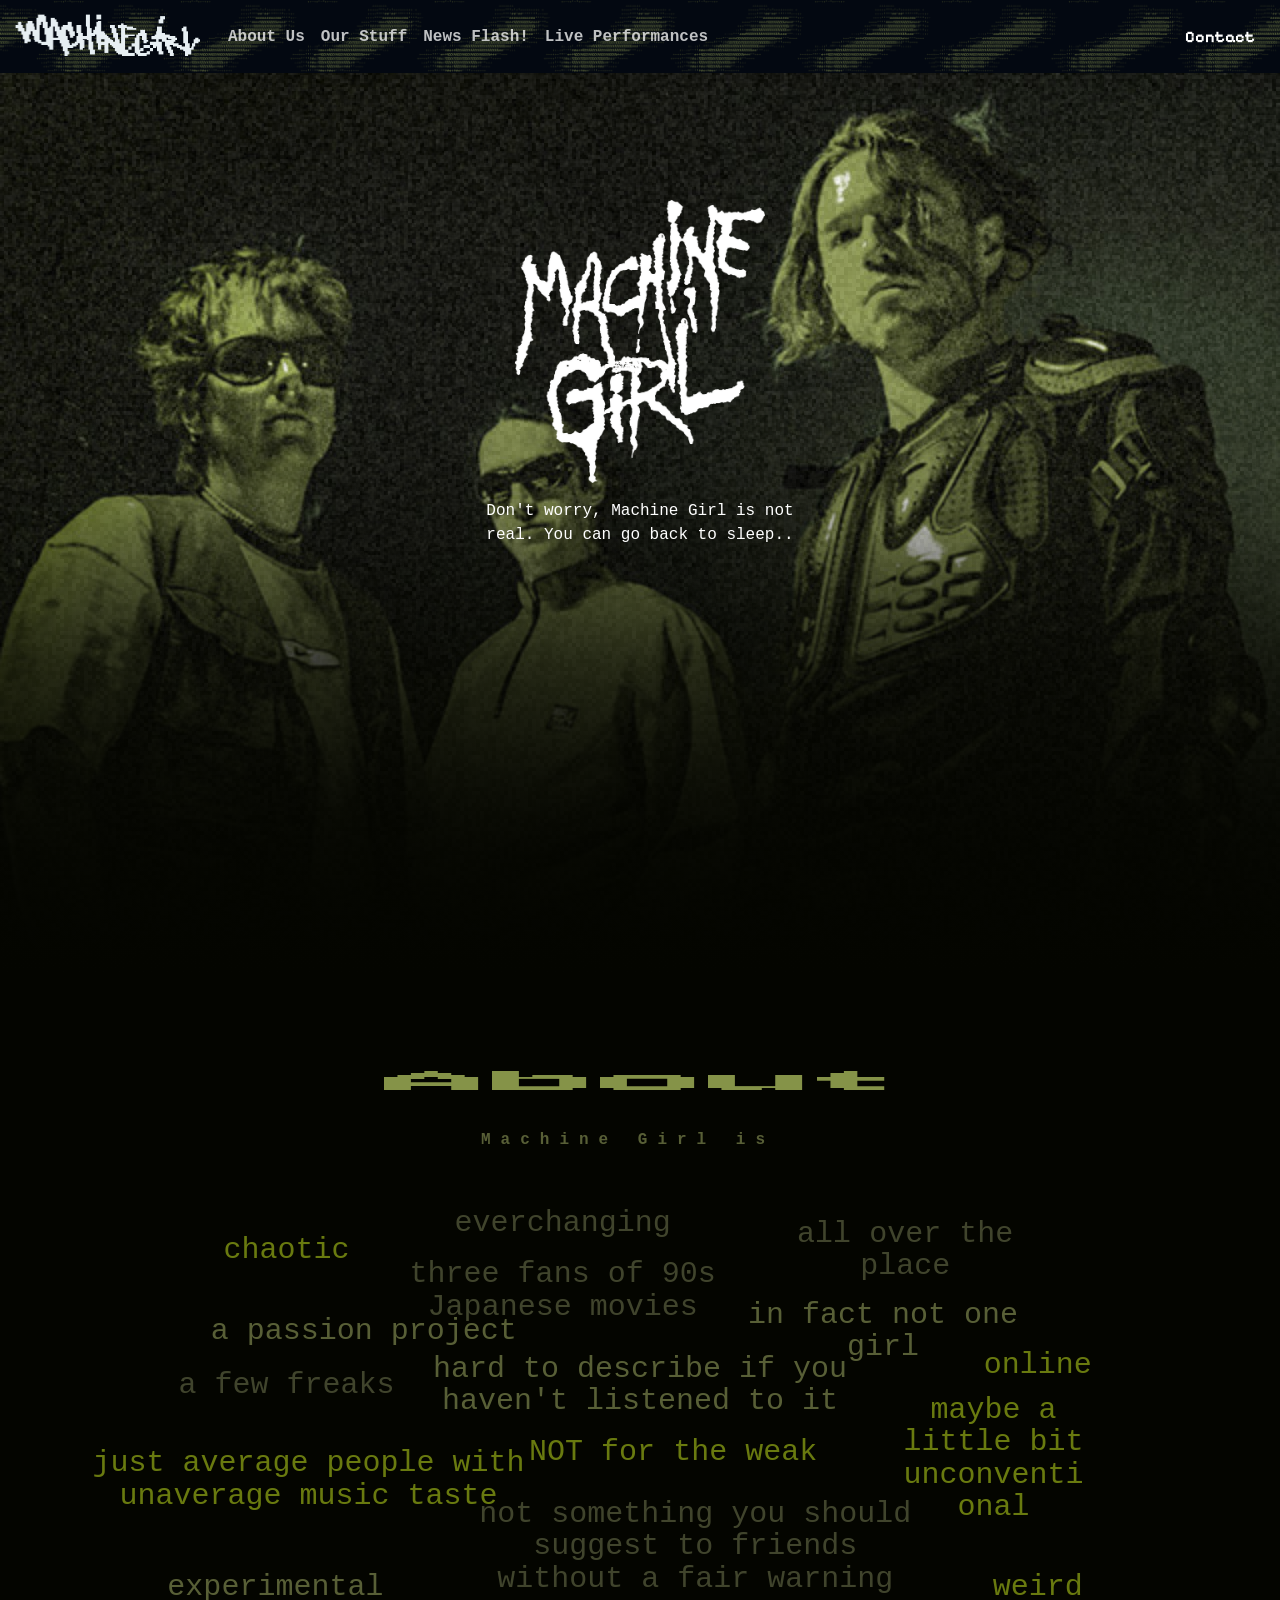
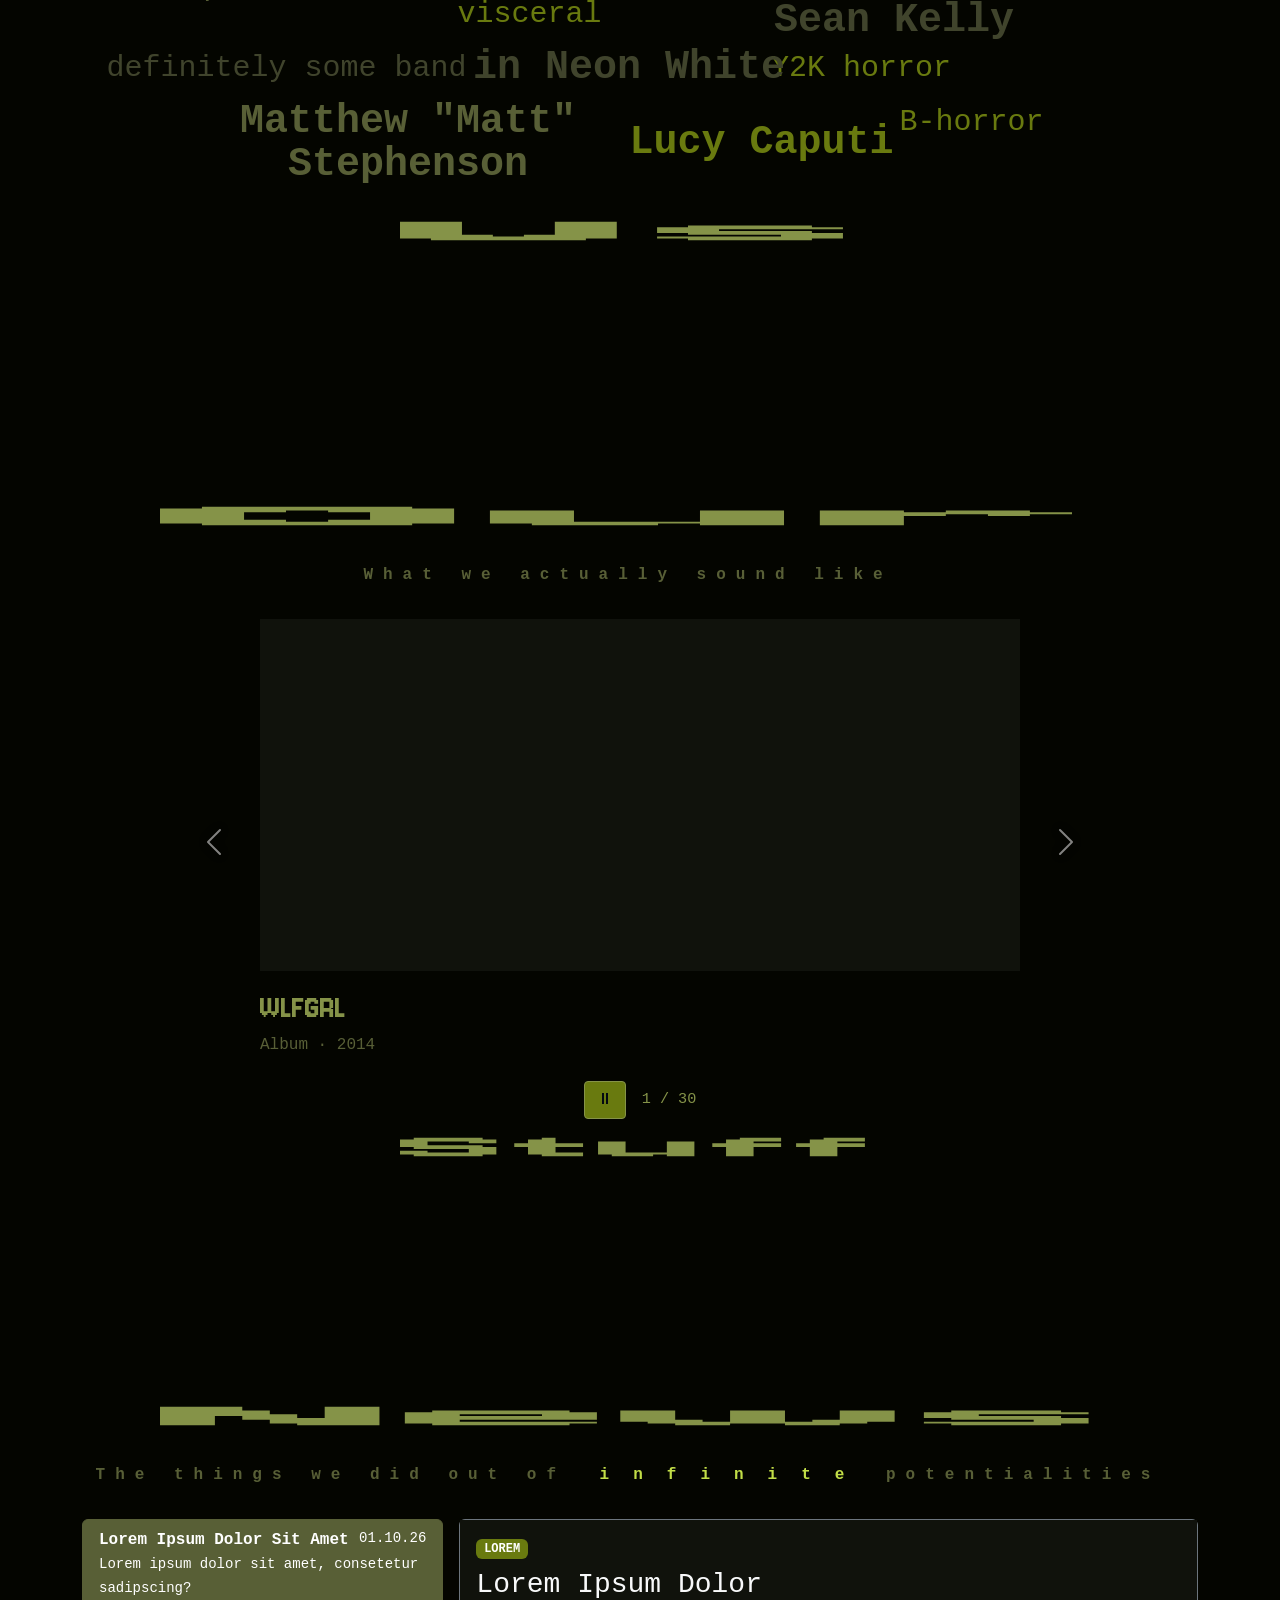
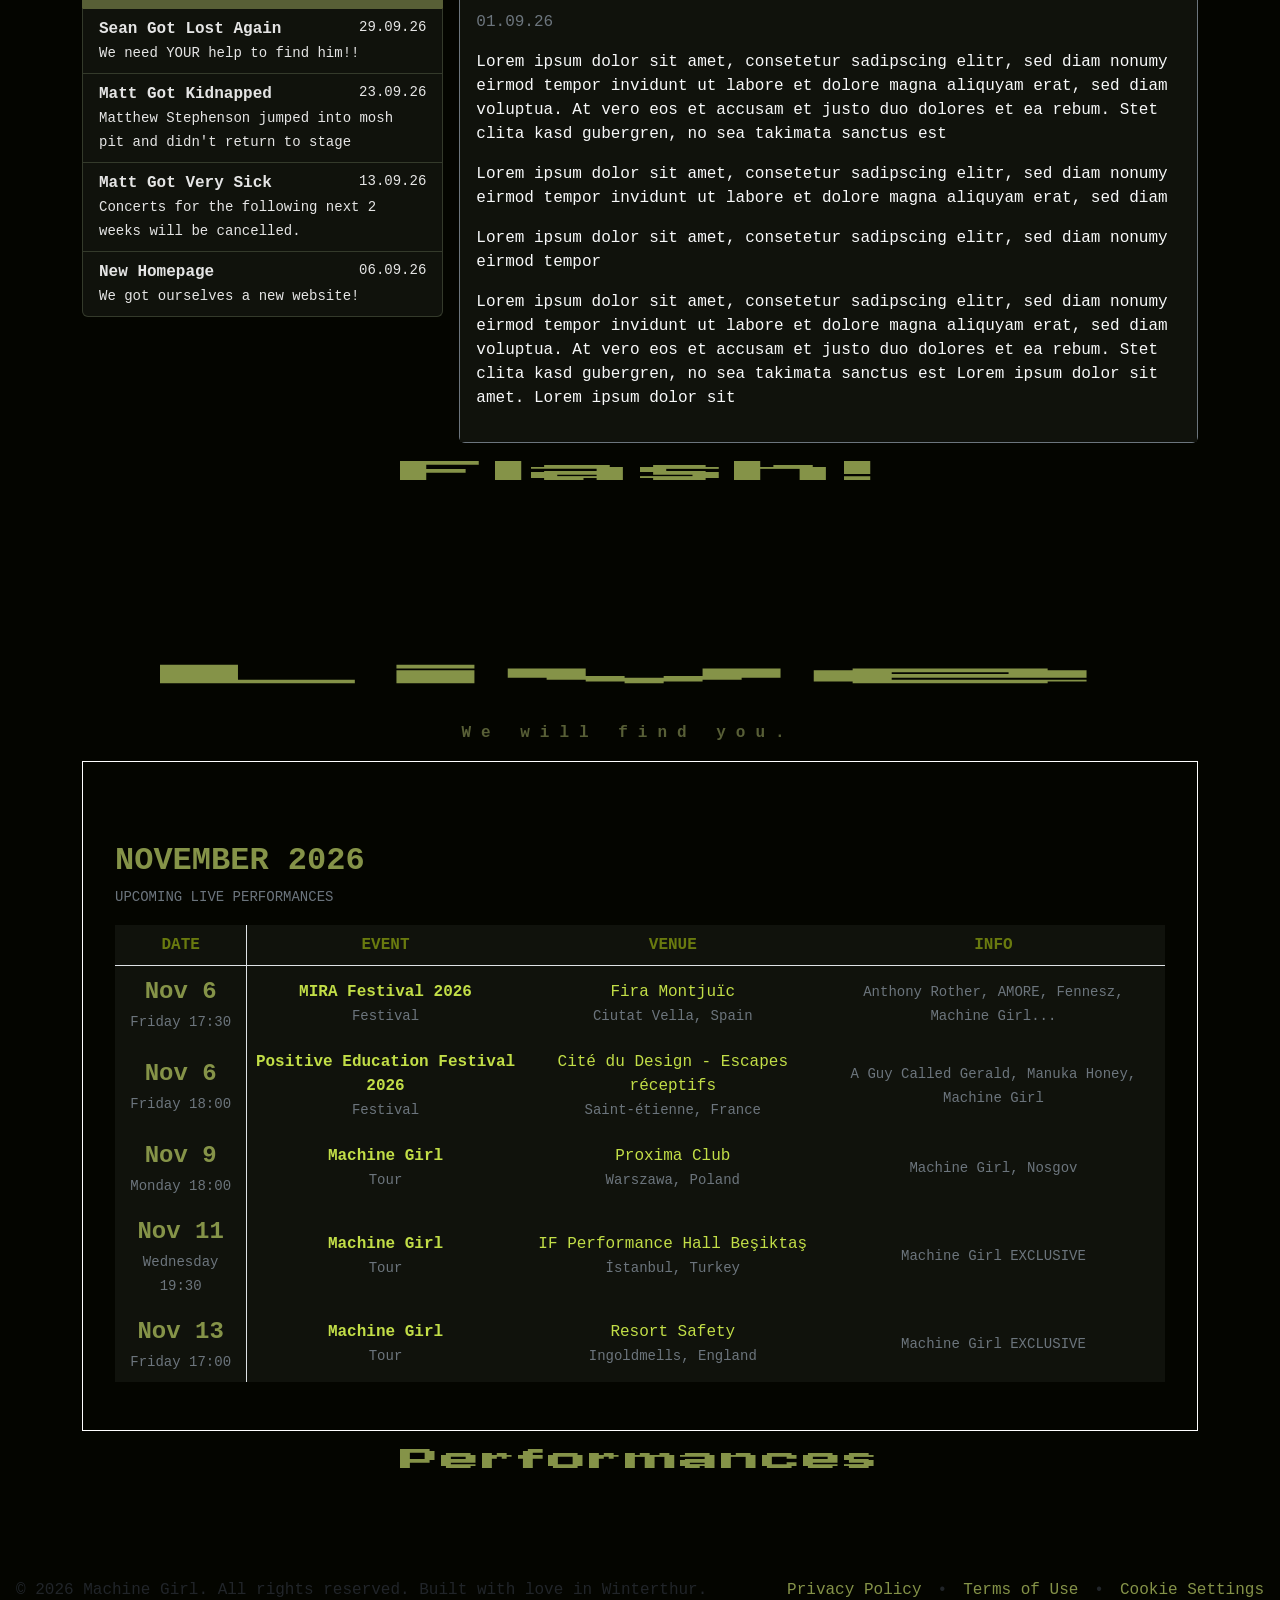
==== index.html @ 8ceb42a0 "initial commit or smth" ====
<!doctype html>
<html lang="en">

<head>
    <meta charset="utf-8">
    <meta name="viewport" content="width=device-width, initial-scale=1">
    <title>Machine Girl Homepage</title>

    <link href="https://cdn.jsdelivr.net/npm/bootstrap@5.3.8/dist/css/bootstrap.min.css" rel="stylesheet"
        integrity="sha384-sRIl4kxILFvY47J16cr9ZwB07vP4J8+LH7qKQnuqkuIAvNWLzeN8tE5YBujZqJLB" crossorigin="anonymous">
    <link rel="preconnect" href="https://fonts.googleapis.com">
    <link rel="preconnect" href="https://fonts.gstatic.com" crossorigin>
    <link href="https://fonts.googleapis.com/css2?family=Jersey+10&family=Pixelify+Sans&display=swap" rel="stylesheet">
    <link rel="stylesheet" href="css/style.css">
    <link rel="icon" href="img/favicon.ico" type="image/x-icon">
    <script src="https://cdn.jsdelivr.net/npm/bootstrap@5.3.8/dist/js/bootstrap.bundle.min.js"
        integrity="sha384-FKyoEForCGlyvwx9Hj09JcYn3nv7wiPVlz7YYwJrWVcXK/BmnVDxM+D2scQbITxI" crossorigin="anonymous"
        defer></script>
    <script src="script.js" defer></script>
</head>

<body class="mono">
    <nav id="mainNavbar" class="navbar sticky-top navbar-expand-lg navbar-bg-home" data-bs-theme="dark">
        <div class="navbar-bg-tiles"></div>
        <video class="navbar-bad-apple" muted playsinline preload="none"></video>

        <div class="container-fluid">
            <a class="navbar-brand logo" href="index.html" title="this took awfully long to animate ;(">
                <img class="logo-normal" src="img/logo.png" alt="Machine Girl logo">
                <img class="logo-hover" src="img/logo.gif" alt="">
            </a>

            <button class="navbar-toggler" type="button" data-bs-toggle="collapse" data-bs-target="#navbarColor01"
                aria-controls="navbarColor01" aria-expanded="false" aria-label="Toggle navigation">
                <span class="navbar-toggler-icon"></span>
            </button>

            <div class="collapse navbar-collapse" id="navbarColor01">
                <ul class="navbar-nav me-auto mono">
                    <li class="nav-item"><a class="nav-link random-text" href="#about"><b><span>About Us</span></b></a>
                    </li>
                    <li class="nav-item"><a class="nav-link random-text" href="#discography"><b><span>Our
                                    Stuff</span></b></a></li>
                    <li class="nav-item"><a class="nav-link random-text" href="#news"><b><span>News
                                    Flash!</span></b></a></li>
                    <li class="nav-item"><a class="nav-link random-text" href="#events"><b><span>Live
                                    Performances</span></b></a></li>
                </ul>
                <a class="btn my-2 my-sm-0 pixlar mg-btn mg-hover" href="contact_sheet.html"><b>Contact</b></a>
            </div>
        </div>
    </nav>

    <div class="anything-that-aint-navbar" data-bs-spy="scroll" data-bs-target="#mainNavbar"
        data-bs-root-margin="0px 0px -25%" tabindex="0">
        <div class="header-logo-wrapper">
            <img src="img/header.png" alt="Machine Girl Header Logo" class="header-logo">
            <div class="header-logo-text">
                <p class="header-text mono unselectable">Don't worry, Machine Girl is not real. You can go back to
                    sleep..</p>
            </div>
        </div>

        <div class="container-fluid p-0">
            <div class="hero-image-wrapper click-through unselectable">
                <img src="img/bg.png" class="user-select-none" draggable="false" alt="Hero Background">
                <div class="noise-overlay"></div>
            </div>
        </div>

        <section class="scroll-test-spacer">
            <div class="container">
                <svg id="about" class="stretch-heading scrollspy-target" viewBox="0 0 1000 100"
                    style="--stretch-width: 86%; --stretch-min-width: 320px">
                    <text class="unselectable" x="0" y="73" textLength="1000"
                        lengthAdjust="spacingAndGlyphs">About</text>
                </svg>

                <!-- description and bio -->
                <div class="about-area mx-auto">
                    <p class="sector-subtitle fw-bold">Machine Girl is</p>
                    <div class="word-cloud" role="group"></div>
                </div>

                <svg class="stretch-heading" viewBox="0 0 1000 100" preserveAspectRatio="none"
                    style="--stretch-width: 43%; --stretch-min-width: 320px">
                    <text class="unselectable" x="0" y="73" textLength="1000" lengthAdjust="spacingAndGlyphs">Us</text>
                </svg>
            </div>
        </section>

        <section class="scroll-test-spacer-mini discography-section">
            <div class="container">
                <svg id="discography" class="stretch-heading scrollspy-target" viewBox="0 0 1000 100"
                    preserveAspectRatio="none" style="--stretch-width: 86%; --stretch-min-width: 320px">
                    <text class="unselectable" x="0" y="73" textLength="1000" lengthAdjust="spacingAndGlyphs">Our</text>
                </svg>
                <p class="sector-subtitle fw-bold">What we actually sound like</p>

                <!-- discography carousel -->
                <div class="discography-wrap">
                    <div id="discographyCarousel" class="carousel slide">
                        <div class="carousel-inner" id="discographySlides"></div>

                        <button class="carousel-control-prev" type="button" data-bs-target="#discographyCarousel"
                            data-bs-slide="prev">
                            <span class="carousel-control-prev-icon"></span>
                        </button>

                        <button class="carousel-control-next" type="button" data-bs-target="#discographyCarousel"
                            data-bs-slide="next">
                            <span class="carousel-control-next-icon"></span>
                        </button>
                    </div>

                    <div class="discography-controls">
                        <button id="discographyToggle" class="btn mg-alt-btn discography-toggle" type="button">
                            toggle carousel
                        </button>
                        <span id="discographyCounter" class="discography-counter"></span>
                    </div>

                    <p id="discographyStatus" class="discography-status" role="status">
                        dont forget to add Spotify embed links to machineGirlReleases in script.js
                    </p>
                </div>
                <svg class="stretch-heading" viewBox="0 0 1000 100" preserveAspectRatio="none"
                    style="--stretch-width: 43%; --stretch-min-width: 320px">
                    <text class="unselectable" x="0" y="73" textLength="1000"
                        lengthAdjust="spacingAndGlyphs">Stuff</text>
                </svg>
            </div>
        </section>

        <section class="scroll-test-spacer-mini news-section mono">
            <div class="container">
                <svg id="news" class="stretch-heading scrollspy-target" viewBox="0 0 1000 100"
                    preserveAspectRatio="none" style="--stretch-width: 86%; --stretch-min-width: 320px">
                    <text class="unselectable" x="0" y="73" textLength="1000"
                        lengthAdjust="spacingAndGlyphs">News</text>
                </svg>

                <p class="sector-subtitle fw-bold no-nl">The things we did out of</p>
                <p class="sector-subtitle-spacing-big fw-bold no-nl">infinite </p>
                <p class="sector-subtitle fw-bold no-nl">potentialities</p>

                <div class="row g-3 text-start mt-3">

                    <!-- headline sidebar -->
                    <div class="col-md-4">
                        <div class="list-group news-list">

                            <a class="list-group-item list-group-item-action active" data-bs-toggle="list"
                                href="#news-entry-1">
                                <div class="d-flex justify-content-between gap-2">
                                    <strong>Lorem Ipsum Dolor Sit Amet</strong>
                                    <small>01.10.26</small>
                                </div>
                                <small>Lorem ipsum dolor sit amet, consetetur sadipscing?</small>
                            </a>

                            <a class="list-group-item list-group-item-action" data-bs-toggle="list"
                                href="#news-entry-2">
                                <div class="d-flex justify-content-between gap-2">
                                    <strong>Sean Got Lost Again</strong>
                                    <small>29.09.26</small>
                                </div>
                                <small>We need YOUR help to find him!!</small>
                            </a>

                            <a class="list-group-item list-group-item-action" data-bs-toggle="list"
                                href="#news-entry-3">
                                <div class="d-flex justify-content-between gap-2">
                                    <strong>Matt Got Kidnapped</strong>
                                    <small>23.09.26</small>
                                </div>
                                <small>Matthew Stephenson jumped into mosh pit and didn't return to stage</small>
                            </a>

                            <a class="list-group-item list-group-item-action" data-bs-toggle="list"
                                href="#news-entry-4">
                                <div class="d-flex justify-content-between gap-2">
                                    <strong>Matt Got Very Sick</strong>
                                    <small>13.09.26</small>
                                </div>
                                <small>Concerts for the following next 2 weeks will be cancelled.</small>
                            </a>

                            <a class="list-group-item list-group-item-action" data-bs-toggle="list"
                                href="#news-entry-5">
                                <div class="d-flex justify-content-between gap-2">
                                    <strong>New Homepage</strong>
                                    <small>06.09.26</small>
                                </div>
                                <small>We got ourselves a new website!</small>
                            </a>

                        </div>
                    </div>

                    <!-- article display -->
                    <div class="col-md-8">
                        <div class="tab-content">

                            <div class="tab-pane fade show active" id="news-entry-1">
                                <div class="card bg-dark text-light border-secondary h-100">
                                    <div class="card-body">
                                        <span class="badge text-bg-mg-secondary">LOREM</span>
                                        <h3 class="card-title mt-2">Lorem Ipsum Dolor</h3>
                                        <p class="text-secondary">01.09.26</p>

                                        <p>
                                            Lorem ipsum dolor sit amet, consetetur sadipscing elitr, sed diam nonumy
                                            eirmod tempor invidunt ut labore et dolore
                                            magna aliquyam erat, sed diam voluptua. At vero eos et accusam et justo duo
                                            dolores et ea rebum. Stet clita kasd
                                            gubergren, no sea takimata sanctus est
                                        </p>
                                        <p>
                                            Lorem ipsum dolor sit amet, consetetur sadipscing elitr, sed diam nonumy
                                            eirmod tempor invidunt ut labore et dolore
                                            magna aliquyam erat, sed diam
                                        </p>
                                        <p>
                                            Lorem ipsum dolor sit amet, consetetur sadipscing elitr, sed diam nonumy
                                            eirmod tempor
                                        </p>
                                        <p>
                                            Lorem ipsum dolor sit amet, consetetur sadipscing elitr, sed diam nonumy
                                            eirmod tempor invidunt ut labore et dolore
                                            magna aliquyam erat, sed diam voluptua. At vero eos et accusam et justo duo
                                            dolores et ea rebum. Stet clita kasd
                                            gubergren, no sea takimata sanctus est Lorem ipsum dolor sit amet. Lorem
                                            ipsum dolor sit
                                        </p>
                                    </div>
                                </div>
                            </div>

                            <div class="tab-pane fade" id="news-entry-2">
                                <div class="card bg-dark text-light border-secondary h-100">
                                    <div class="card-body">
                                        <span class="badge text-bg-mg-secondary">NEWS</span>
                                        <h3 class="card-title mt-2">This is the fourth time btw</h3>
                                        <p class="text-secondary">29.09.26</p>

                                        <p>
                                            Dear fans who live in the neighbourhoods of Barcelona; we need your help
                                            finding our dearest Sean again!!! We don't know how or where he walked off,
                                            out of sight of both us and staff, but we sure do know that he ain't gonna
                                            be calling us, due to his phone recently having been found in a back alley.
                                        </p>
                                        <p>
                                            We would be thankful for all the help you would offer us, so make sure to
                                            inform us if you find out anything on the topic 🙏🙏
                                        </p>
                                        <p>
                                            Contact at machin3.gir1.i5.awesom3@gmail.com
                                        </p>
                                    </div>
                                </div>
                            </div>

                            <div class="tab-pane fade" id="news-entry-3">
                                <div class="card bg-dark text-light border-secondary h-100">
                                    <div class="card-body">
                                        <span class="badge text-bg-mg-secondary">NEWS</span>
                                        <h3 class="card-title mt-2">Give Him Back.</h3>
                                        <p class="text-secondary">23.09.26</p>

                                        <img src="img/news_consumed.jpg" width="300" height="400"
                                            alt="dude wth we still need that guy">
                                    </div>
                                </div>
                            </div>

                            <div class="tab-pane fade" id="news-entry-4">
                                <div class="card bg-dark text-light border-secondary h-100">
                                    <div class="card-body">
                                        <span class="badge text-bg-mg-secondary">NEWS</span>
                                        <h3 class="card-title mt-2">Wish Him Luck Gng 😔✌️</h3>
                                        <p class="text-secondary">13.09.26</p>

                                        <p>
                                            Due to unknown circumstances, the producer and lead vocalist, Matthew "Matt"
                                            Stephenson got very sick, being unable to sing at his peak for approximately
                                            a week or two. He's heavily bedridden, but it won't be fatal!
                                        </p>
                                        <p>
                                            Doctors are still working on the diagnosis, but they're saying it's a likely
                                            case of the very rare and unusual virus 'ligma'.
                                        </p>
                                    </div>
                                </div>
                            </div>

                            <div class="tab-pane fade" id="news-entry-5">
                                <div class="card bg-dark text-light border-secondary h-100">
                                    <div class="card-body">
                                        <span class="badge text-bg-mg-secondary">NEWS</span>
                                        <h3 class="card-title mt-2">A New Beginning</h3>
                                        <p class="text-secondary">06.09.26</p>

                                        <p>
                                            We got ourselves a new website made by some random dude online (he was cheap
                                            and a fan). Welcome back home, we didn't miss you. If you're looking for the
                                            merch, it's still on machin3gir1.com. Go there. Not here.
                                        </p>
                                    </div>
                                </div>
                            </div>

                        </div>
                    </div>

                </div>

                <svg class="stretch-heading" viewBox="0 0 1000 100" preserveAspectRatio="none"
                    style="--stretch-width: 43%; --stretch-min-width: 320px">
                    <text class="unselectable" x="0" y="73" textLength="1000"
                        lengthAdjust="spacingAndGlyphs">Flash!</text>
                </svg>
            </div>
        </section>

        <section class="scroll-test-spacer-mini h-auto min-vh-100 py-5 mono">
            <div class="container">

                <svg id="events" class="stretch-heading scrollspy-target" viewBox="0 0 1000 100"
                    preserveAspectRatio="none" style="--stretch-width: 86%; --stretch-min-width: 320px">
                    <text class="unselectable" x="0" y="73" textLength="1000"
                        lengthAdjust="spacingAndGlyphs">Live</text>
                </svg>

                <p class="sector-subtitle fw-bold">We will find you.</p>

                <div class="events-container">
                    <!-- month heading -->
                    <div class="text-start mt-5 mb-3">
                        <h2 class="mg-primary fw-bold mb-1">NOVEMBER 2026</h2>
                        <small class="text-secondary">UPCOMING LIVE PERFORMANCES</small>
                    </div>

                    <!-- events table -->
                    <div class="table-responsive">

                        <table class="table table-borderless align-middle">

                            <thead>
                                <tr>
                                    <th scope="col" class="border-bottom border-end table-h">
                                        DATE
                                    </th>

                                    <th scope="col" class="border-bottom table-h">
                                        EVENT
                                    </th>

                                    <th scope="col" class="border-bottom table-h">
                                        VENUE
                                    </th>

                                    <th scope="col" class="border-bottom table-h">
                                        INFO
                                    </th>
                                </tr>
                            </thead>

                            <tbody>
                                <tr>
                                    <td class="border-end">
                                        <div class="fs-4 fw-bold mg-primary">Nov 6</div>
                                        <small class="text-secondary">Friday 17:30</small>
                                    </td>

                                    <td>
                                        <div class="fw-semibold mg-text">MIRA Festival 2026</div>
                                        <small class="text-secondary">
                                            Festival
                                        </small>
                                    </td>

                                    <td>
                                        <div class="mg-text">Fira Montjuïc</div>
                                        <small class="text-secondary">
                                            Ciutat Vella, Spain
                                        </small>
                                    </td>

                                    <td>
                                        <span class="text-secondary small"><a target="_blank" class="neutral-link"
                                                href="https://open.spotify.com/concert/5UW9LEbXPzKFj6GMBjQ0sg?si=7736164b66224019">Anthony
                                                Rother, AMORE, Fennesz, Machine
                                                Girl...</a></span>
                                    </td>
                                </tr>
                                <tr>
                                    <td class="border-end">
                                        <div class="fs-4 fw-bold mg-primary">Nov 6</div>
                                        <small class="text-secondary">Friday 18:00</small>
                                    </td>

                                    <td>
                                        <div class="fw-semibold mg-text">Positive Education Festival 2026</div>
                                        <small class="text-secondary">
                                            Festival
                                        </small>
                                    </td>

                                    <td>
                                        <div class="mg-text">Cité du Design - Escapes réceptifs</div>
                                        <small class="text-secondary">
                                            Saint-étienne, France
                                        </small>
                                    </td>

                                    <td>
                                        <span class="text-secondary small"><a target="_blank" class="neutral-link"
                                                href="https://open.spotify.com/concert/0sE1x8AJ5hOFTgI5hQPaFK?si=fbcd77ac6cbe4b72">A
                                                Guy Called Gerald, Manuka Honey, Machine
                                                Girl</a></span>
                                    </td>
                                </tr>
                                <tr>
                                    <td class="border-end">
                                        <div class="fs-4 fw-bold mg-primary">Nov 9</div>
                                        <small class="text-secondary">Monday 18:00</small>
                                    </td>

                                    <td>
                                        <div class="fw-semibold mg-text">Machine Girl</div>
                                        <small class="text-secondary">
                                            Tour
                                        </small>
                                    </td>

                                    <td>
                                        <div class="mg-text">Proxima Club</div>
                                        <small class="text-secondary">
                                            Warszawa, Poland
                                        </small>
                                    </td>

                                    <td>
                                        <span class="text-secondary small"><a target="_blank" class="neutral-link"
                                                href="https://open.spotify.com/concert/1zh8nedROBA5BRL5MXrmxz?si=92bd2d81d8244145">Machine
                                                Girl, Nosgov</a></span>
                                    </td>
                                </tr>
                                <tr>
                                    <td class="border-end">
                                        <div class="fs-4 fw-bold mg-primary">Nov 11</div>
                                        <small class="text-secondary">Wednesday 19:30</small>
                                    </td>

                                    <td>
                                        <div class="fw-semibold mg-text">Machine Girl</div>
                                        <small class="text-secondary">
                                            Tour
                                        </small>
                                    </td>

                                    <td>
                                        <div class="mg-text">IF Performance Hall Beşiktaş</div>
                                        <small class="text-secondary">
                                            İstanbul, Turkey
                                        </small>
                                    </td>

                                    <td>
                                        <span class="text-secondary small"><a target="_blank" class="neutral-link"
                                                href="https://open.spotify.com/concert/6PLgIe9I9R5xJ1ddc3UA71?si=3d09f6e1126e4283">Machine
                                                Girl EXCLUSIVE</a></span>
                                    </td>
                                </tr>
                                <tr>
                                    <td class="border-end">
                                        <div class="fs-4 fw-bold mg-primary">Nov 13</div>
                                        <small class="text-secondary">Friday 17:00</small>
                                    </td>

                                    <td>
                                        <div class="fw-semibold mg-text">Machine Girl</div>
                                        <small class="text-secondary">
                                            Tour
                                        </small>
                                    </td>

                                    <td>
                                        <div class="mg-text">Resort Safety</div>
                                        <small class="text-secondary">
                                            Ingoldmells, England
                                        </small>
                                    </td>

                                    <td>
                                        <span class="text-secondary small"><a target="_blank" class="neutral-link"
                                                href="https://open.spotify.com/concert/13tAl9sMmOkqlqJb0KdsRw?si=3cf4420749854f0a">Machine
                                                Girl EXCLUSIVE</a></span>
                                    </td>
                                </tr>

                            </tbody>
                        </table>

                    </div>
                </div>
                <svg class="stretch-heading" viewBox="0 0 1000 100" preserveAspectRatio="none"
                    style="--stretch-width: 43%; --stretch-min-width: 320px">
                    <text class="unselectable" x="0" y="73" textLength="1000"
                        lengthAdjust="spacingAndGlyphs">Performances</text>
                </svg>
            </div>
        </section>

        <footer
            class="d-flex flex-column flex-md-row text-center text-md-start justify-content-between align-items-center gap-3 py-4 px-3">
            <div class="footer-left unselectable">© 2026 Machine Girl. All rights reserved. Built with love in
                Winterthur.</div>
            <div
                class="footer-right d-flex flex-wrap align-items-center justify-content-center justify-content-md-end gap-3">
                <a class="link" href="dummy.html">Privacy Policy</a>
                <span>•</span>
                <a class="link" href="dummy.html">Terms of Use</a>
                <span>•</span>
                <a class="link" href="dummy.html">Cookie Settings</a>
            </div>
        </footer>
    </div>
</body>

</html>
---- css/style.css ----
:root {
    --primary: #859348;
    --secondary: #585F36;
    --tertiary: #C2DE47;
    --mg-bg: #040500;
    --more-color: #697a0f;
}

html {
    scroll-behavior: smooth;
}

body {
    position: relative;
    display: flex;
    min-height: 100vh;
    flex-direction: column;
    margin: 0;
    overflow-x: hidden;
    background: var(--mg-bg);
}

.mg-primary {
    color: var(--primary);
}

.table-h {
    color: var(--more-color) !important;
}

.anything-that-aint-navbar {
    animation: fadeInPage 1.2s ease-in-out forwards;
}

@keyframes fadeInPage {
    from {
        opacity: 0;
    }

    to {
        opacity: 1;
    }
}

/* nabvar styling */
.navbar {
    z-index: 1030;
}

.navbar-bg-home,
.navbar-bg-contact {
    overflow: hidden;
    background-color: #030811 !important;
    --bs-navbar-color: rgba(255, 255, 255, 0.75);
    --bs-navbar-hover-color: var(--tertiary);
    --bs-navbar-active-color: var(--tertiary);
}

.navbar-bg-tiles {
    position: absolute;
    inset: 0;
    z-index: 0;
    overflow: hidden;
    background-position: left top;
    background-repeat: repeat-x;
    background-size: auto 100%;
    opacity: 0.85;
    pointer-events: none;
}

.navbar-bg-home .navbar-bg-tiles {
    background-image: url("../img/navbar-home.gif");
}

.navbar-bg-contact .navbar-bg-tiles {
    background-image: url("../img/navbar-contact.gif");
}

.navbar-bad-apple {
    position: absolute;
    top: 0;
    left: 250px;
    z-index: 1;
    display: none;
    height: 100%;
    object-fit: fill;
    pointer-events: none;
}

.navbar .container-fluid,
.navbar-collapse {
    position: relative;
    z-index: 2;
}

.navbar-bg-home .navbar-nav .nav-link,
.navbar-bg-contact .navbar-nav .nav-link {
    color: rgba(255, 255, 255, 0.75);
}

.navbar-bg-home .navbar-nav .nav-link:hover,
.navbar-bg-home .navbar-nav .nav-link:focus,
.navbar-bg-contact .navbar-nav .nav-link:hover,
.navbar-bg-contact .navbar-nav .nav-link:focus,
.navbar-bg-home .navbar-nav .nav-link.active {
    color: var(--tertiary);
    text-shadow: 0 0 8px rgba(194, 222, 71, 0.45);
}

.navbar-toggler,
.navbar-toggler-contact {
    color: var(--tertiary);
    border-color: var(--bs-navbar-toggler-border-color);
}

.navbar-toggler:focus,
.navbar-toggler-contact:focus {
    box-shadow: 0 0 0 var(--bs-navbar-toggler-focus-width) #ffffff80;
}

.mg-btn {
    border: 1px solid transparent !important;
    border-radius: 4px !important;
    background: transparent !important;
    color: #ffffff !important;
}

.mg-btn:hover {
    background: #ffffff !important;
    color: #030811 !important;
}

.mg-alt-btn {
    border: 1px solid transparent !important;
    border-radius: 4px !important;
    background: var(--more-color) !important;
    color: #030811 !important;
}

.mg-alt-btn:hover {
    border: 1px solid var(--more-color) !important;
    border-radius: 4px !important;
    background: transparent !important;
    color: var(--more-color) !important;
}

.mg-hover:hover {
    background: var(--primary) !important;
    color: #030811 !important;
}

.mono {
    font-family: monospace !important;
}

.pixlar {
    font-family: "Pixelify Sans", sans-serif !important;
}

.unselectable {
    -webkit-user-select: none;
    user-select: none;
}

.logo {
    position: relative;
    display: block;
    width: 12rem;
    height: auto;
    flex-shrink: 0;
}

.logo img {
    display: block;
    width: 100%;
    height: auto;
    transition: opacity 0.15s ease;
}

.logo-hover {
    position: absolute;
    inset: 0;
    opacity: 0;
}

.logo:hover .logo-normal {
    opacity: 0;
}

.logo:hover .logo-hover {
    opacity: 1;
}

.random-text {
    display: inline-block;
    cursor: pointer;
}

.random-text span {
    display: inline-block;
    transform-origin: center;
    transition: transform 0.2s ease-out;
}

.random-text:hover span {
    transform: scaleY(2);
}

.hero-image-wrapper {
    position: relative;
    width: 100%;
    height: 100vh;
}

.hero-image-wrapper img {
    display: block;
    width: 100%;
    height: 100%;
    object-fit: cover;
    object-position: top;
}

.hero-image-wrapper::before,
.hero-image-wrapper::after {
    position: absolute;
    bottom: 0;
    left: 0;
    width: 100%;
    height: 50%;
    pointer-events: none;
    animation: growHeroOverlay linear forwards;
    animation-timeline: scroll();
    animation-range: 0px 400px;
}

.hero-image-wrapper::before {
    z-index: 1;
    content: "";
    background: linear-gradient(to top, var(--mg-bg), rgba(4, 5, 0, 0.7) 40%, transparent);
}

.hero-image-wrapper::after {
    z-index: 22;
    content: "";
    background: var(--mg-bg);
    opacity: 0;
    --overlay-start-opacity: 0;
    --overlay-mid-opacity: 0;
    --overlay-end-opacity: 1;
}

@keyframes growHeroOverlay {
    0% {
        height: 50%;
        opacity: var(--overlay-start-opacity, 1);
    }

    50% {
        height: 100%;
        opacity: var(--overlay-mid-opacity, 1);
    }

    100% {
        height: 150%;
        opacity: var(--overlay-end-opacity, 1);
    }
}

.header-logo-wrapper {
    position: fixed;
    top: 200px;
    left: 50%;
    z-index: 1020;
    display: flex;
    flex-direction: column;
    align-items: center;
    transform: translateX(-50%);
    pointer-events: none;
    animation: dropWrapperLayer linear forwards;
    animation-timeline: scroll();
    animation-range: 0px 800px;
}

@keyframes dropWrapperLayer {

    0%,
    90.5% {
        z-index: 1020;
    }

    90.6%,
    100% {
        z-index: 5;
    }
}

.header-logo {
    width: 250px;
    height: auto;
    animation: fadeOnScroll linear forwards;
    animation-timeline: scroll();
    animation-range: 0px 300px;
}

@keyframes fadeOnScroll {
    0% {
        opacity: 1;
        transform: translateY(0);
    }

    50% {
        opacity: 0.25;
        transform: translateY(-100px);
    }

    100% {
        opacity: 0;
        transform: translateY(-200px);
        visibility: hidden;
    }
}

.header-logo-text {
    width: min(350px, 99%);
    min-height: 0;
    margin: 1rem auto 0;
    text-align: center;
}

.header-text {
    position: relative;
    margin: 0;
    overflow-wrap: break-word;
    color: #ffffff;
    text-align: center;
    animation: textScroll linear forwards;
    animation-timeline: scroll();
    animation-range: 0px 800px;
}

@keyframes textScroll {
    0% {
        opacity: 1;
        transform: translateY(0);
    }

    40% {
        opacity: 1;
        transform: translateY(-200px);
    }

    50% {
        opacity: 1;
        transform: translateY(-300px);
    }

    70% {
        opacity: 0;
    }

    87.5% {
        opacity: 0;
        transform: translateY(-500px);
        visibility: visible;
    }

    100% {
        opacity: 0;
        transform: translateY(-600px);
        visibility: hidden;
    }
}

.click-through {
    pointer-events: none;
}

.noise-overlay {
    position: absolute;
    inset: 0;
    z-index: 10;
    background: url("../img/noise.gif") center / cover;
    opacity: 0.07;
    image-rendering: pixelated;
    pointer-events: none;
}

.scroll-test-spacer {
    position: relative;
    height: 115vh;
    padding-top: 5rem;
    background: var(--mg-bg);
    text-align: center;
}

.scroll-test-spacer::before {
    position: absolute;
    bottom: 100%;
    left: 0;
    z-index: 1001;
    width: 100%;
    height: 70vh;
    content: "";
    background: linear-gradient(to top, var(--mg-bg), rgba(4, 5, 0, 0.9) 20%, rgba(4, 5, 0, 0.6) 50%, rgba(4, 5, 0, 0.15) 80%, transparent);
    pointer-events: none;
}

.scroll-test-spacer-mini {
    position: relative;
    height: 50vh;
    padding-top: 5rem;
    background: var(--mg-bg);
    text-align: center;
}

.scrollspy-target {
    scroll-margin-top: 5rem;
}

.about-area {
    position: relative;
    z-index: 0;
    width: min(99%, 1200px);
    height: min(75vh, 2500px);
    overflow: hidden;
    background: transparent;
}

.word-cloud {
    position: absolute;
    inset: 0;
}

.cloud-word {
    position: absolute;
    z-index: 1;
    display: block;
    max-width: 40%;
    padding: 2px 3px;
    line-height: 1.08;
    text-align: center;
    white-space: pre-wrap;
    overflow-wrap: anywhere;
    transform: translate(-50%, -50%) scale(0.92);
    opacity: 0;
    transition: opacity 0.5s ease, transform 0.5s ease, filter 0.18s ease, color 0.18s ease;
    transition-delay: var(--delay, 0ms);
}

.cloud-word:not(.keyword) {
    font-size: clamp(11px, 2.4vw, 30px);
    pointer-events: none;
}

.cloud-word.keyword {
    max-width: 40%;
    padding: 2px 3px;
    border: 0;
    background: transparent;
    font-family: inherit;
    font-size: clamp(14px, 3.2vw, 40px);
    font-weight: bold;
    cursor: pointer;
}

.word-cloud.visible .cloud-word {
    transform: translate(-50%, -50%) scale(1);
    opacity: 1;
}

.word-cloud.has-info .cloud-word {
    opacity: 0.06;
    filter: blur(3px);
    transition-delay: 0ms;
}

.word-cloud.has-info .keyword.active {
    z-index: 12;
    color: #dfff52 !important;
    filter: none;
    opacity: 1;
    animation: neonFlicker 2.5s infinite;
}

.keyword-glow:hover,
.keyword-glow:focus-visible {
    color: #dfff52 !important;
    text-shadow: 0 0 6px #dfff52, 0 0 14px rgba(149, 170, 53, 0.8), 0 0 26px rgba(149, 170, 53, 0.45);
}

.keyword-glow:focus-visible {
    outline: 1px solid var(--tertiary);
    outline-offset: 3px;
}

@keyframes neonFlicker {

    0%,
    19%,
    21%,
    23%,
    25%,
    54%,
    56%,
    100% {
        opacity: 1;
        text-shadow: 0 0 6px #dfff52, 0 0 14px rgba(149, 170, 53, 0.8), 0 0 26px rgba(149, 170, 53, 0.45);
    }

    20%,
    24%,
    55% {
        opacity: 0.35;
        text-shadow: 0 0 2px #dfff52;
    }
}

.word-info {
    position: absolute;
    inset: 75px 16px 12px;
    z-index: 10;
    overflow: auto;
    color: #95aa35;
    font-size: clamp(16px, 2.2vw, 28px);
    line-height: 1.25;
    text-align: left;
    white-space: pre-wrap;
    opacity: 0;
    visibility: hidden;
    pointer-events: none;
}

.word-cloud.has-info .word-info {
    opacity: 1;
    visibility: visible;
}

.word-info p {
    margin: 0 0 32px;
    overflow-wrap: anywhere;
}

.stretch-heading {
    display: block;
    width: min(100%, max(var(--stretch-width, 86%), var(--stretch-min-width, 320px)));
    max-width: 100%;
    height: clamp(40px, 4vw, 52px);
    margin: 0 auto 1.5rem;
    overflow: hidden;
}

.stretch-heading text {
    fill: var(--primary);
    font-family: "Jersey 10", sans-serif;
    font-size: 68px;
}

.sector-subtitle {
    color: var(--secondary);
    letter-spacing: 10px;
    margin-right: 1.5em;
}

.sector-subtitle-spacing-big {
    color: var(--tertiary);
    letter-spacing: 1.5em;
    margin-right: -1.0em;
}

.no-nl {
    display: inline;
}

.easter {
    position: sticky;
    top: 200px;
    left: 50%;
    z-index: 1000;
    transform: translateX(-50%);
    pointer-events: none;
}

.lil-more {
    position: relative;
    height: 25vh;
    background: var(--mg-bg);
    text-align: center;
}

footer {
    min-height: 70px;
    box-sizing: border-box;
    background: var(--mg-bg);
}

.link:link {
    color: var(--primary);
    text-decoration: none;
}

.link:visited {
    color: var(--secondary);
}

.link:active {
    color: var(--tertiary);
}

.link:hover {
    color: #97ad37;
    text-decoration: underline;
}

.link-contact:link {
    color: #cecdcd;
    text-decoration: none;
}

.link-contact:visited {
    color: #6b6b6b;
}

.link-contact:active,
.link-contact:hover {
    color: #ffffff;
}

.link-contact:hover {
    text-decoration: underline;
}

.contact-page {
    display: flex;
    height: 100vh;
    height: 100dvh;
    flex-direction: column;
    overflow: hidden;
}

.contact-page .navbar {
    flex: 0 0 auto;
}

.contact-page .anything-that-aint-navbar {
    display: flex;
    min-height: 0;
    flex: 1 1 auto;
    flex-direction: column;
    overflow: hidden;
}

.contact-page .anything-that-aint-navbar>.container-fluid {
    min-height: 0;
    height: auto;
    flex: 1 1 0;
}

.contact-page .hero-image-wrapper {
    height: 100%;
}

.fillout {
    position: absolute;
    top: 50%;
    left: 50%;
    z-index: 20;
    display: flex;
    width: min(1650px, calc(100% - clamp(1rem, 4vw, 4rem)));
    height: min(900px, calc(100% - clamp(2rem, 8vh, 6rem)));
    min-height: 0;
    flex-direction: column;
    overflow: hidden;
    box-sizing: border-box;
    padding: 0;
    margin: 0;
    transform: translate(-50%, -50%);
    border: 1px solid #ffffff;
    border-radius: 6px;
    background: #0e100db0;
    color: #ffffff;
    pointer-events: auto;
}

.taskbar {
    position: relative;
    display: flex;
    height: 35px;
    flex: 0 0 35px;
    align-items: center;
    gap: 0;
    box-sizing: border-box;
    padding-inline: clamp(8px, 1vw, 16px);
    background: #0e100db0;
}

.to-the-shadow-realm-btn,
.square-look-funny-btn,
.x-btn {
    z-index: 99999;
    width: 45px;
    height: 100%;
    border-radius: 0 !important;
    background: transparent !important;
    color: #ffffff !important;
    cursor: pointer;
}

.to-the-shadow-realm-btn:hover,
.square-look-funny-btn:hover {
    color: #95a3bc !important;
}

.to-the-shadow-realm-btn {
    margin-left: auto;
}

.x-btn:hover {
    border-radius: 4px !important;
    background: #ff0000 !important;
    color: #030811 !important;
}

.win-icon {
    display: block;
    width: 35px;
    height: 35px;
    flex: 0 0 35px;
    box-sizing: border-box;
    padding: 8px;
    object-fit: contain;
}

.win-title {
    min-width: 0;
    flex: 1 1 auto;
    margin: 0 0 0 8px;
    overflow: hidden;
    font-size: 14px;
    line-height: 1;
    text-overflow: ellipsis;
    white-space: nowrap;
}

.form-area {
    min-width: 0;
    min-height: 0;
    flex: 1 1 auto;
    overflow: auto;
    box-sizing: border-box;
    padding: clamp(1rem, 3vw, 2.5rem);
}

.mg-fill {
    border: 1px solid #ffffff !important;
    border-radius: 4px !important;
    background: transparent !important;
    color: #ffffff !important;
}

.mg-fill::placeholder {
    color: #d6d4d8 !important;
}

.form-text,
.form-label,
.form-check-label {
    color: #ffffff !important;
}

.mg-fill:focus {
    border-color: #ffffff !important;
    background: transparent !important;
    color: #ffffff !important;
    box-shadow: 0 0 0 0.25rem rgba(255, 255, 255, 0.25) !important;
}

.form-check-input {
    border: 1px solid #d6d4d8 !important;
    background-color: #d6d4d8 !important;
}

.form-check-input:checked {
    border-color: #000000 !important;
    background-color: #000000 !important;
}

.form-check-input:focus {
    border-color: #d6d4d8 !important;
    outline: 0;
    box-shadow: 0 0 0 0.25rem #ffffff40;
}

.image-upload-field {
    min-width: 0;
}

.image-upload-input {
    width: 100%;
    padding: 0.5rem;
    border: 1px solid rgba(255, 255, 255, 0.75) !important;
    border-radius: 4px !important;
    background: rgba(14, 16, 13, 0.55) !important;
    color: #ffffff !important;
}

.image-upload-input::file-selector-button {
    margin: -0.1rem 0.65rem -0.1rem -0.1rem;
    padding: 0.4rem 0.7rem;
    border: 1px solid rgba(255, 255, 255, 0.65);
    border-radius: 3px;
    background: transparent;
    color: #ffffff;
    cursor: pointer;
}

.image-upload-input:hover::file-selector-button {
    background: #ffffff !important;
    color: #0e100d !important;
}

.post-btn {
    border: 1px solid #030811 !important;
    border-radius: 4px !important;
    background: #ffffff !important;
    color: #030811 !important;
}

.post-btn:hover {
    border-color: #ffffff !important;
    background: transparent !important;
    color: #ffffff !important;
}

.front {
    position: fixed;
    top: 1rem;
    left: 1rem;
    z-index: 9999;
}

.collage-background {
    position: fixed;
    inset: 0;
    z-index: 0;
    overflow: hidden;
    pointer-events: none;
}

.collage-background img {
    position: absolute;
    top: var(--y);
    left: var(--x);
    display: block;
    width: var(--w);
    max-width: none;
    height: auto;
    transform: rotate(var(--r, 0deg));
    z-index: var(--z, 1);
}

.announcement-for-the-weak {
    position: fixed;
    inset: 0;
    z-index: 2;
    pointer-events: none;
}

.announcement-text {
    display: block;
    width: 100vw;
    height: 100vh;
    height: 100dvh;
    overflow: hidden;
}

.announcement-text text {
    fill: #ff00f2;
    font-family: "Jersey 10", sans-serif;
    font-size: 90px;
}

@media (max-width: 600px) {
    .about-area {
        height: 90vh;
    }
}

@media (prefers-reduced-motion: reduce) {
    html {
        scroll-behavior: auto;
    }

    .anything-that-aint-navbar,
    .header-logo,
    .header-logo-wrapper,
    .header-text,
    .hero-image-wrapper::before,
    .hero-image-wrapper::after {
        animation: none;
    }

    .cloud-word {
        transition: none;
    }

    .word-cloud .cloud-word {
        transform: translate(-50%, -50%);
        opacity: 1;
    }
}

/* discography section stuff*/

.discography-section {
    height: auto;
    min-height: 100vh;
    padding-bottom: 5rem;
}

.discography-wrap {
    width: min(100%, 900px);
    margin: 2rem auto 0;
}

.spotify-player-box {
    width: min(100%, 760px);
    min-height: 352px;
    margin: 0 auto;
    background: #10120c;
}

.spotify-player-box iframe {
    display: block;
    width: 100%;
    min-height: 352px;
    border: 0;
}

.discography-item-info {
    width: min(100%, 760px);
    margin: 1rem auto 0;
    text-align: left;
}

.discography-item-info h3 {
    margin: 0;
    color: var(--primary);
    font-family: "Jersey 10", sans-serif;
    font-size: clamp(1.5rem, 4vw, 2.2rem);
}

.discography-meta {
    margin: 0.2rem 0 0.5rem;
    color: var(--secondary);
    font-family: monospace;
}

.discography-open-link {
    color: var(--tertiary);
    font-family: monospace;
    text-decoration: underline;
    text-underline-offset: 3px;
}

.discography-open-link:hover,
.discography-open-link:focus-visible {
    color: #ffffff;
}

.discography-controls {
    display: flex;
    align-items: center;
    justify-content: center;
    gap: 1rem;
    margin-top: 1rem;
}

.discography-toggle {
    border-color: var(--primary) !important;
    font-family: monospace;
}

.discography-toggle:disabled {
    opacity: 0.5;
    cursor: not-allowed;
}

.discography-counter {
    color: var(--primary);
    font-family: monospace;
    font-size: 0.95rem;
}

.discography-status,
.discography-credit {
    margin: 1rem auto 0;
    color: var(--secondary);
    font-family: monospace;
    font-size: 0.85rem;
}

.discography-credit {
    margin-top: 1.5rem;
    text-align: center;
}

#discographyCarousel .carousel-control-prev,
#discographyCarousel .carousel-control-next {
    width: 3rem;
}

#discographyCarousel .carousel-control-prev-icon,
#discographyCarousel .carousel-control-next-icon {
    filter: drop-shadow(0 0 4px #000000);
}

@media (max-width: 600px) {
    .discography-wrap {
        margin-top: 1.25rem;
    }

    #discographyCarousel .carousel-control-prev,
    #discographyCarousel .carousel-control-next {
        width: 2rem;
    }

    .discography-item-info {
        padding-inline: 0.5rem;
    }

    .discography-controls {
        flex-wrap: wrap;
    }
}

/* news section */
.news-section {
    height: auto;
    min-height: 80vh;
    padding-bottom: 5rem;
}

.news-list {
    --bs-list-group-active-bg: var(--secondary);
    --bs-list-group-active-border-color: var(--secondary);
    --bs-list-group-active-color: #ffffff;

    --bs-list-group-bg: #10120c;
    --bs-list-group-color: #e5e5e5;
    --bs-list-group-border-color: #343a2b;

    --bs-list-group-action-hover-bg: #25291e;
    --bs-list-group-action-hover-color: #ffffff;
}

.card-body {
    background-color: #10120c !important;
}

.table {
    --bs-table-bg: #10120c !important;
}

.events-container {
    border: 1px solid #ffffff;
    border-radius: 0;
    padding: clamp(1rem, 3vw, 2rem);
}

.mg-text {
    color: var(--tertiary) !important;
}

.neutral-link {
    color: rgba(var(--bs-secondary-rgb), var(--bs-text-opacity)) !important;
    text-decoration: none;
}

.neutral-link:hover {
    color: rgba(var(--bs-secondary-rgb), var(--bs-text-opacity)) !important;
    text-decoration: underline;
}

.text-bg-mg-secondary {
    color: #fff !important;
    background-color: var(--more-color) !important;
}
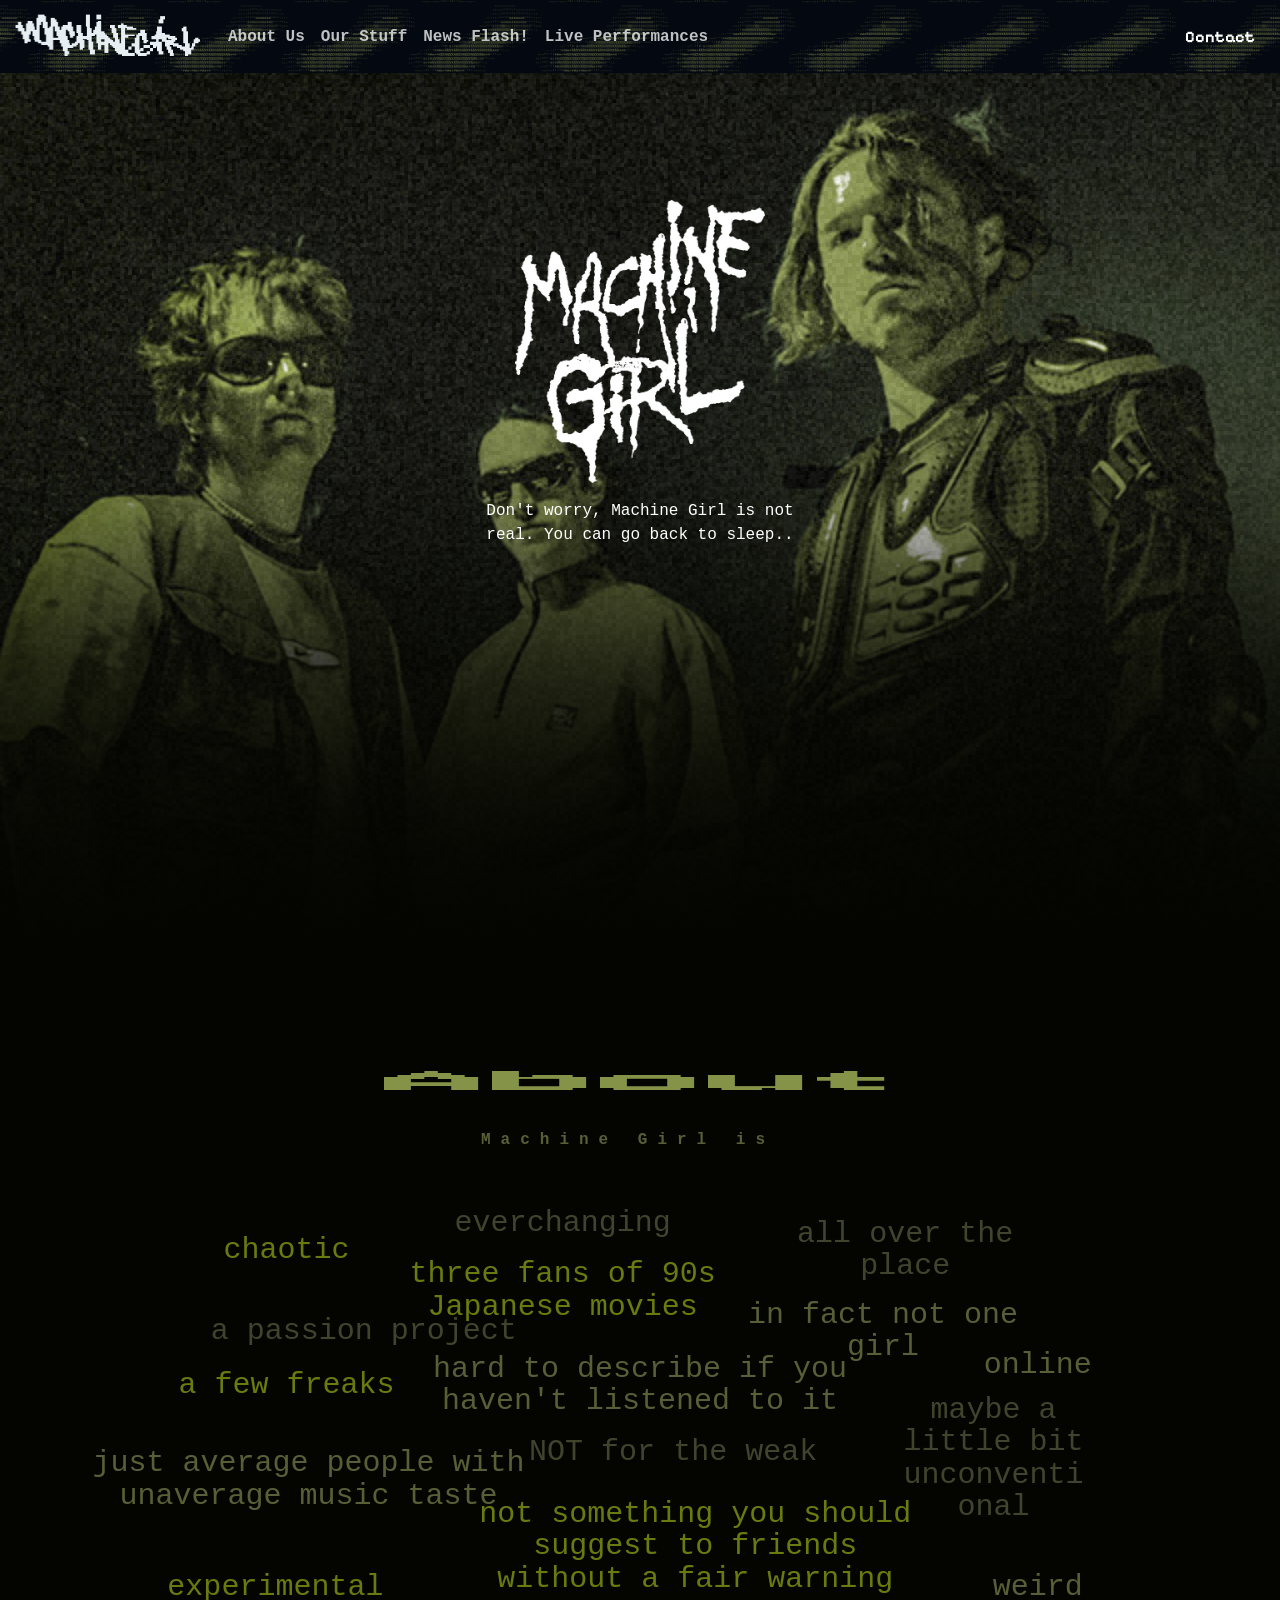
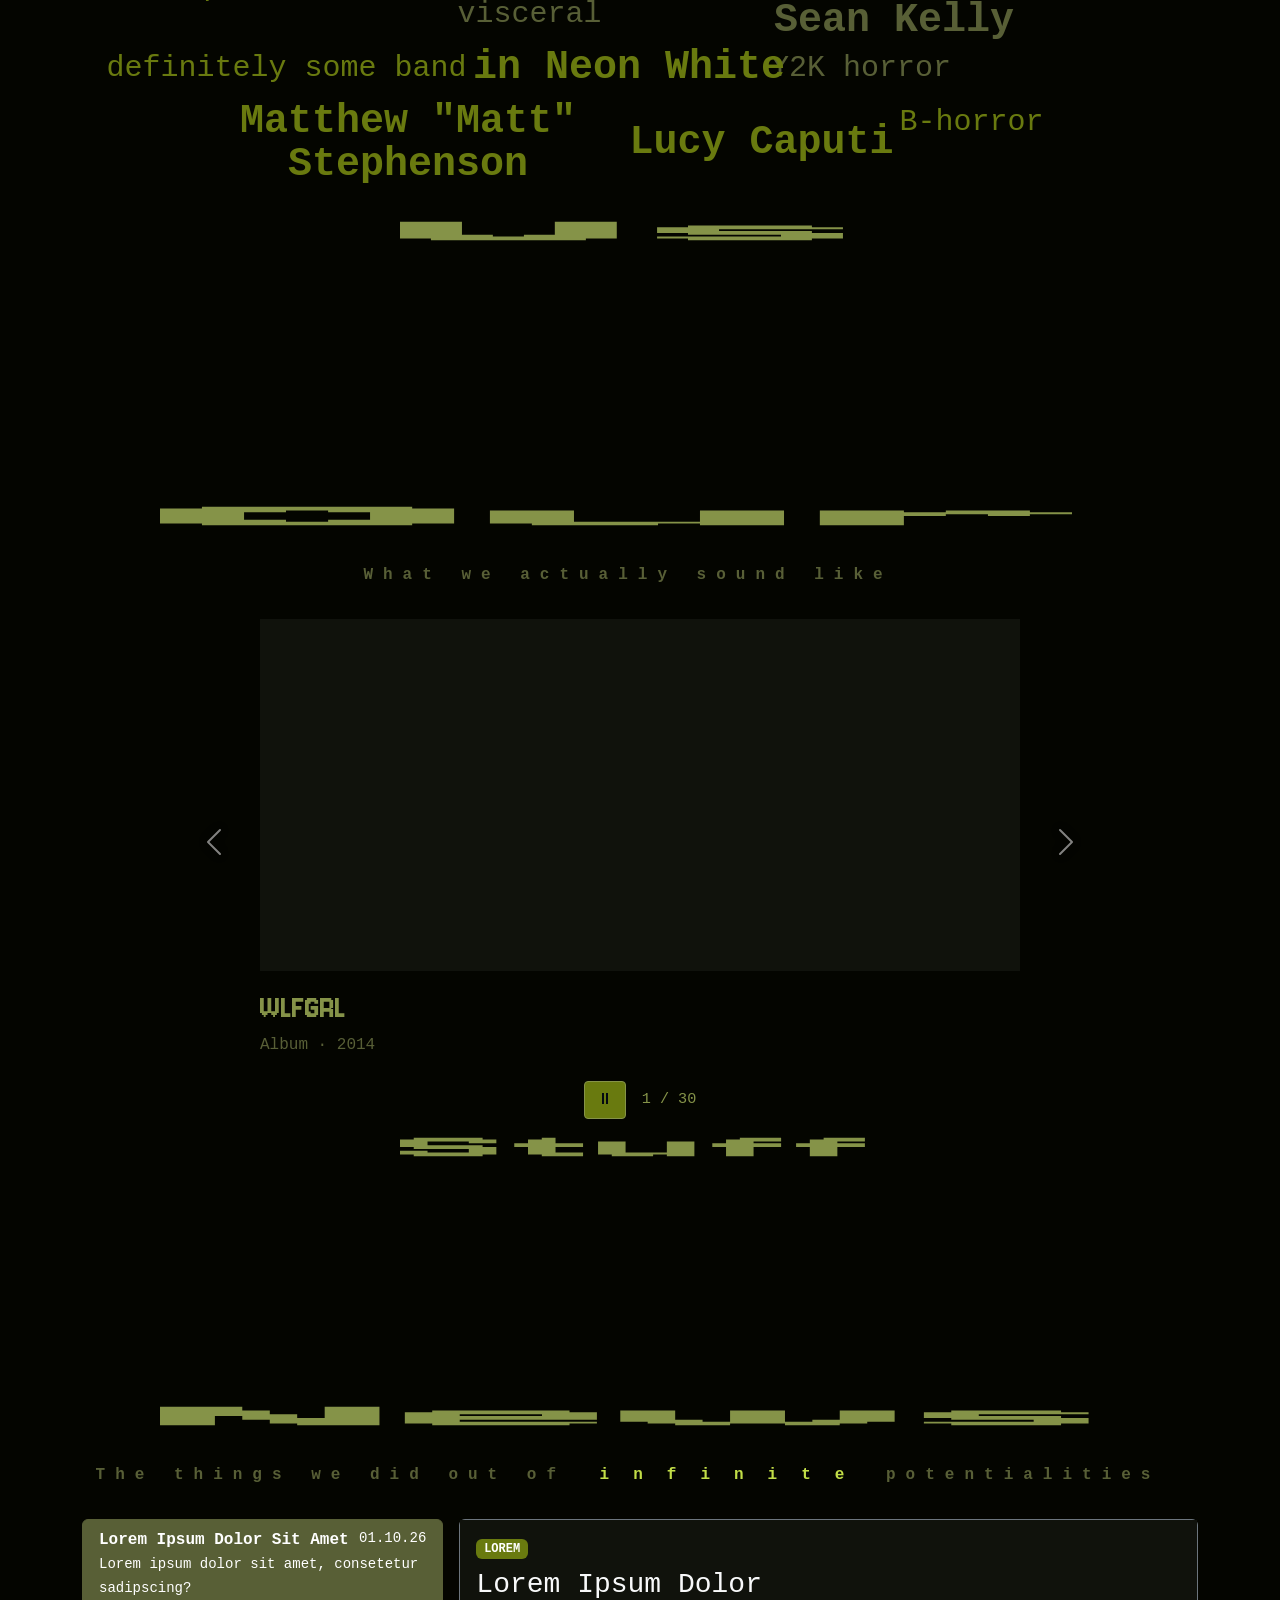
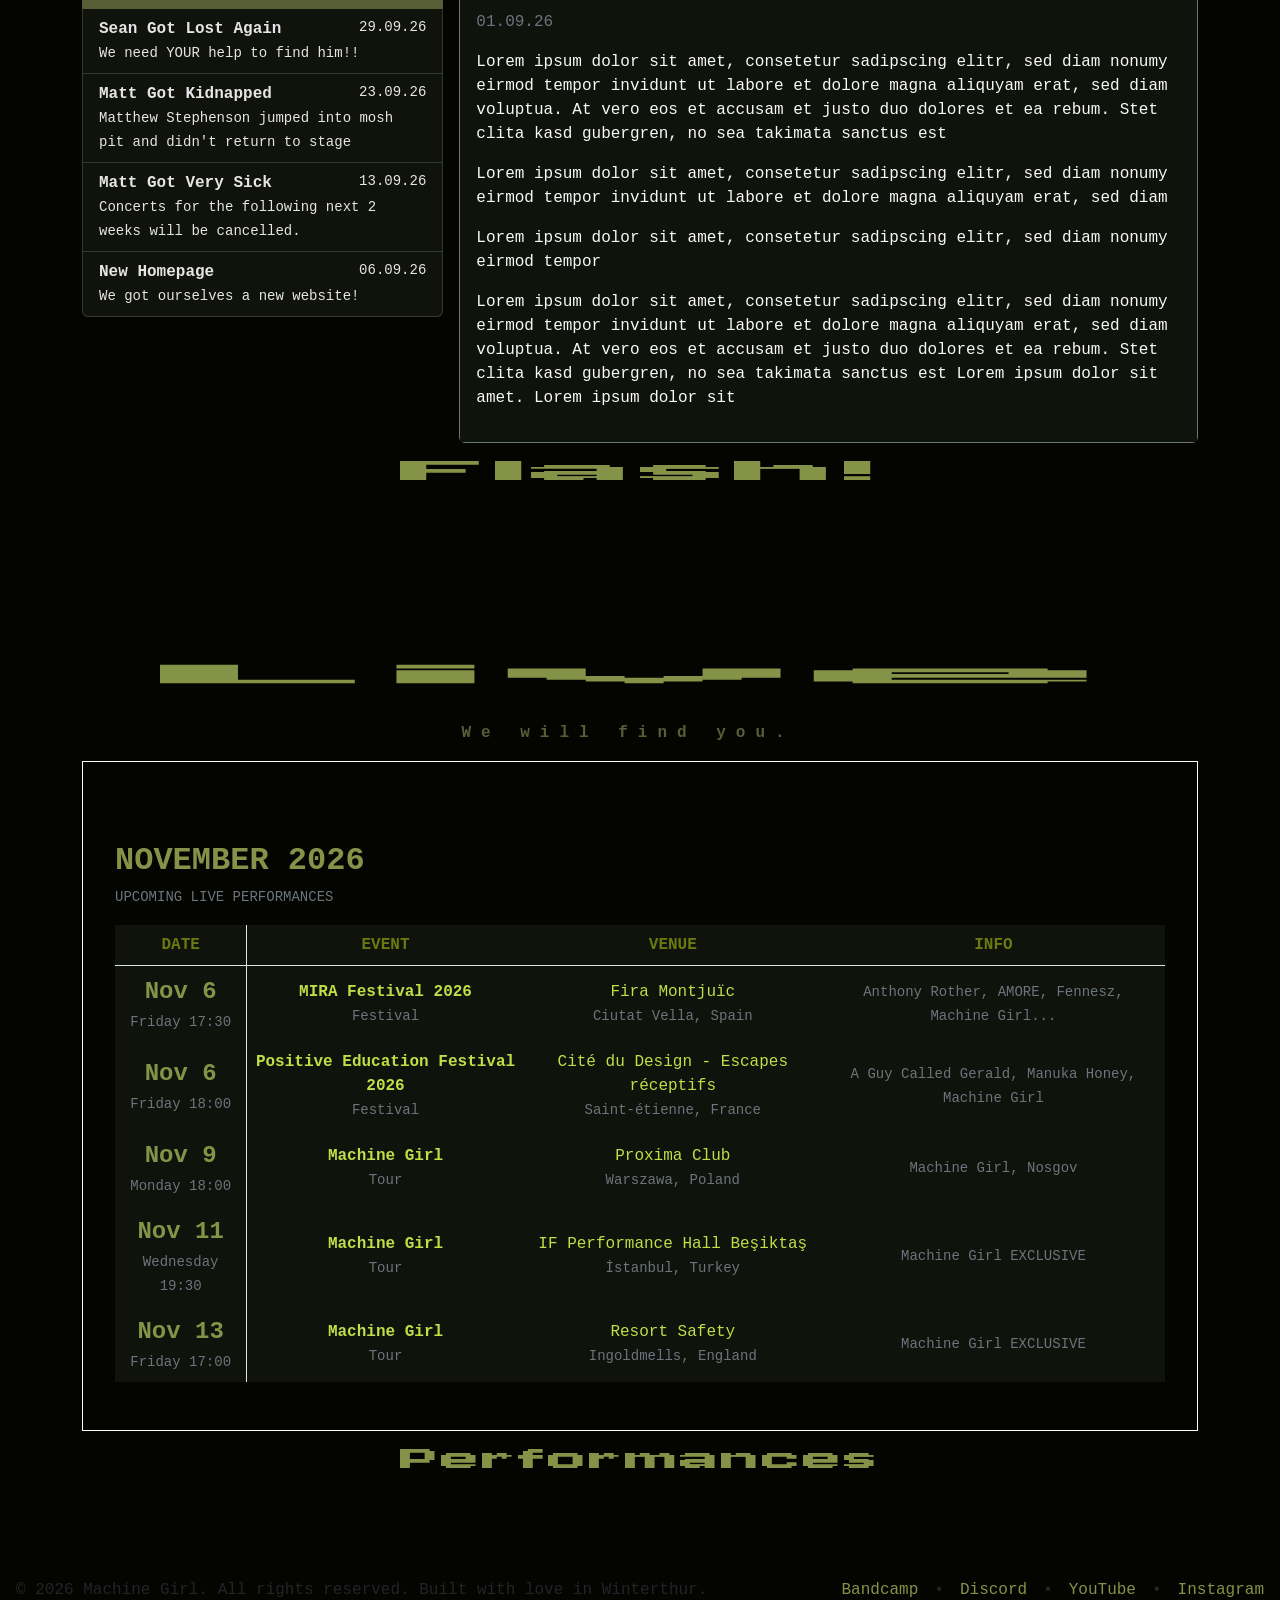
==== commit 1bdde244: "reference fixes and social media linking" ====
--- a/index.html
+++ b/index.html
@@ -519,11 +519,13 @@
                 Winterthur.</div>
             <div
                 class="footer-right d-flex flex-wrap align-items-center justify-content-center justify-content-md-end gap-3">
-                <a class="link" href="dummy.html">Privacy Policy</a>
+                <a class="link" href="https://machinegirl.bandcamp.com">Bandcamp</a>
                 <span>•</span>
-                <a class="link" href="dummy.html">Terms of Use</a>
+                <a class="link" href="https://www.discord.com/invite/machinegirlofficial">Discord</a>
                 <span>•</span>
-                <a class="link" href="dummy.html">Cookie Settings</a>
+                <a class="link" href="https://www.youtube.com/channel/UCqA-bpFdLWzugMIeK26UjnQ/about">YouTube</a>
+                <span>•</span>
+                <a class="link" href="https://www.instagram.com/machin3gir1/?hl=en">Instagram</a>
             </div>
         </footer>
     </div>
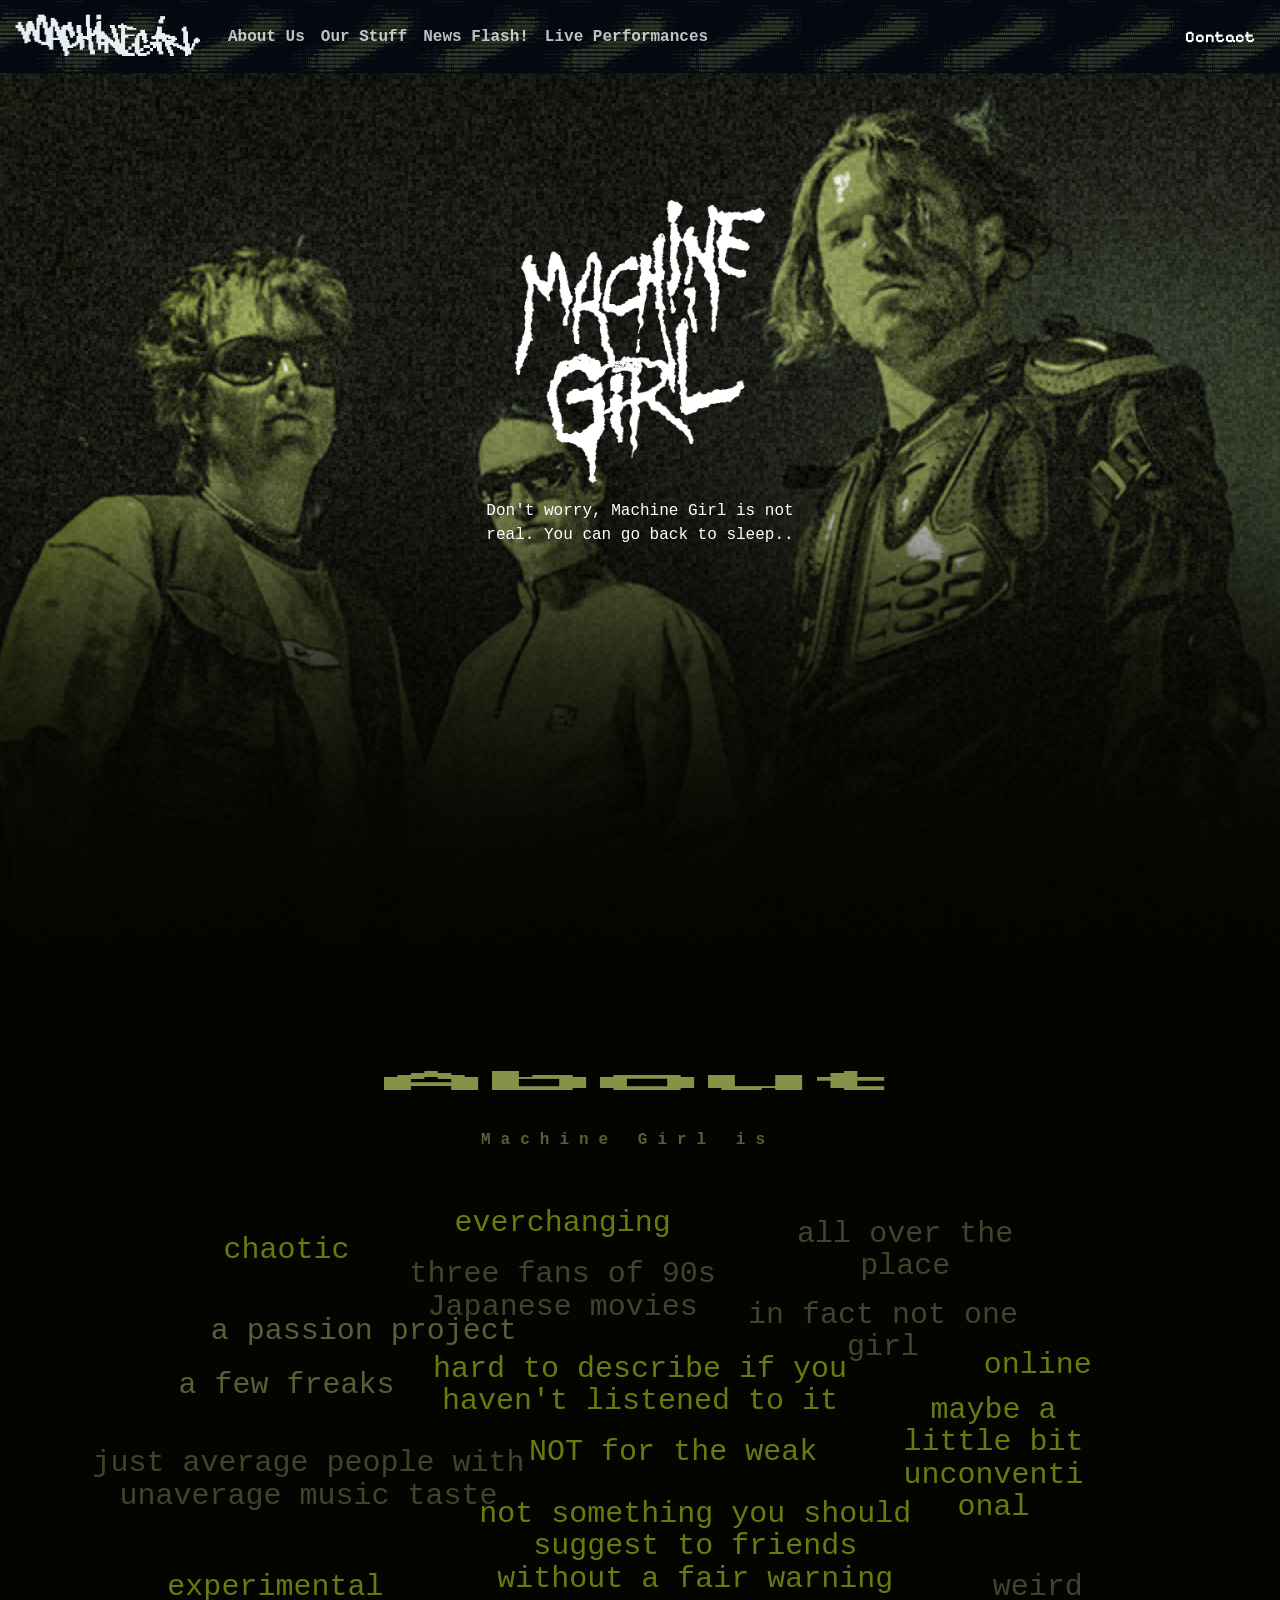
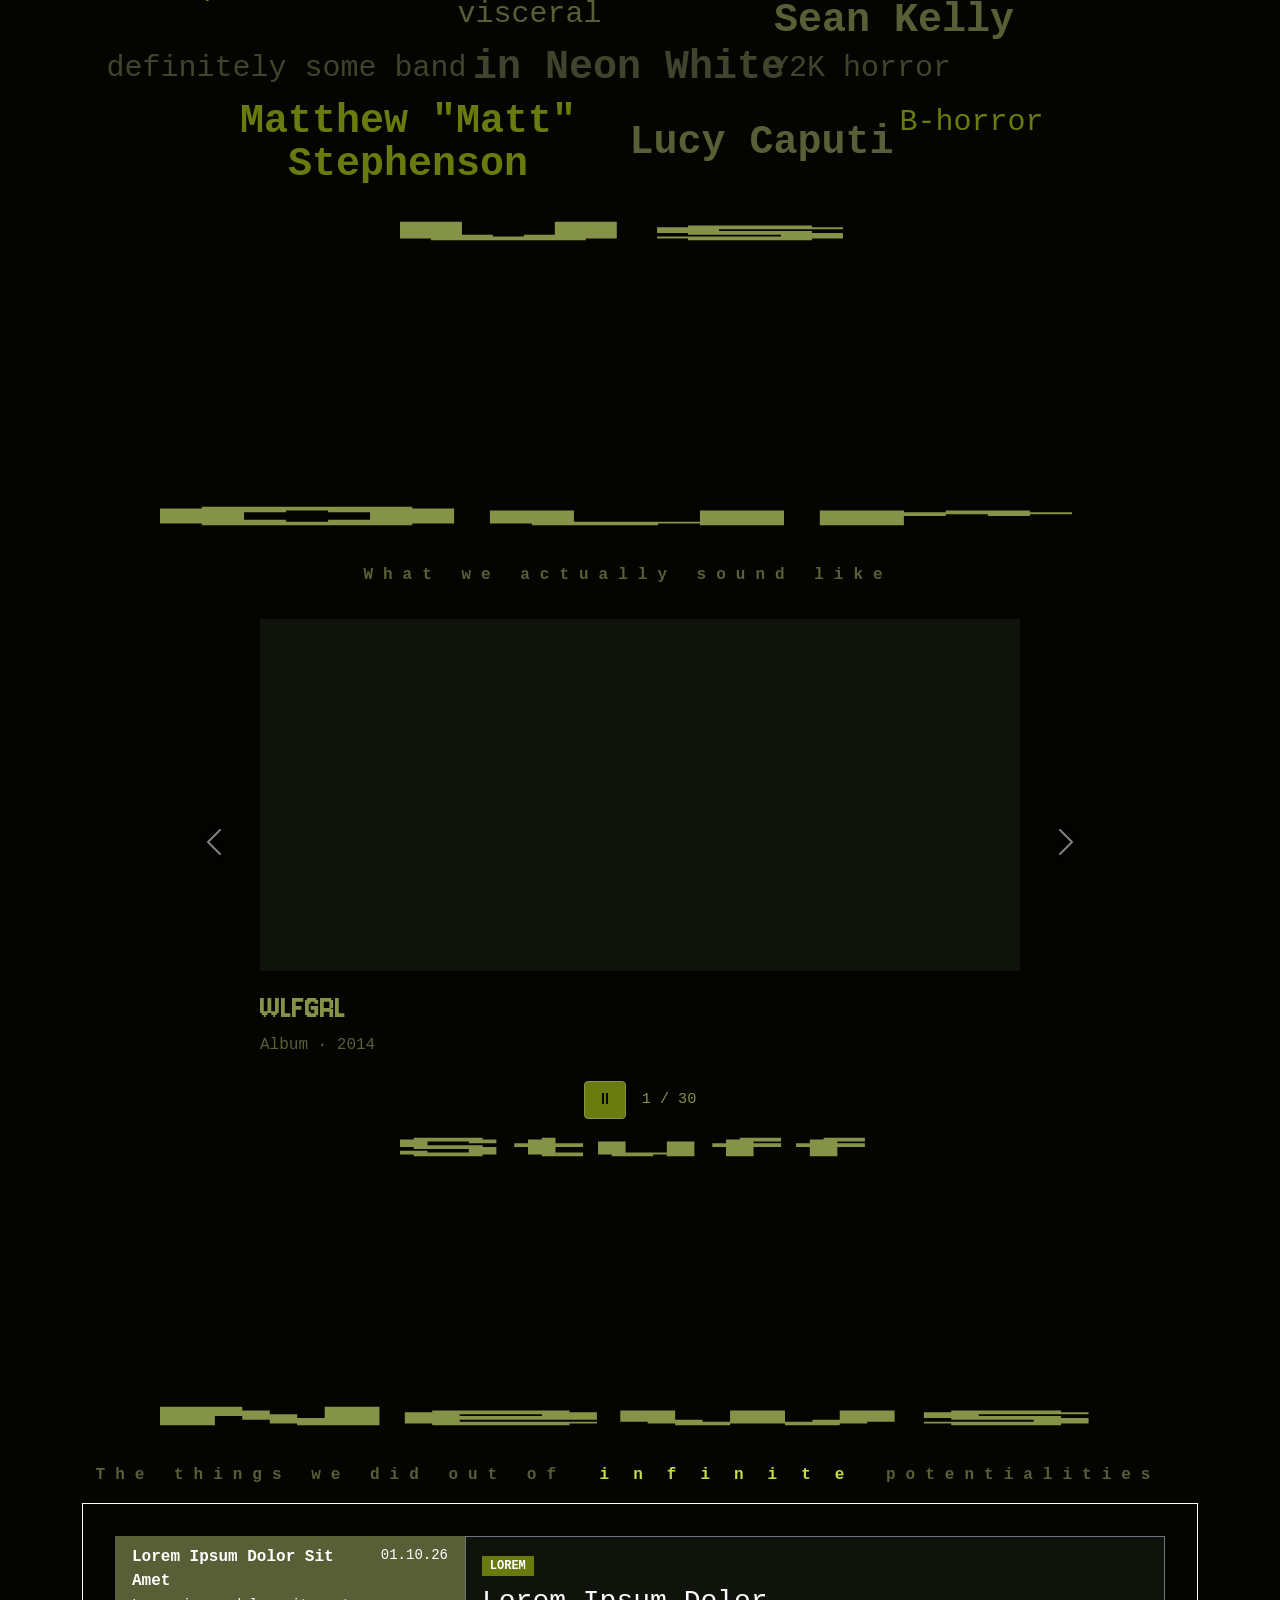
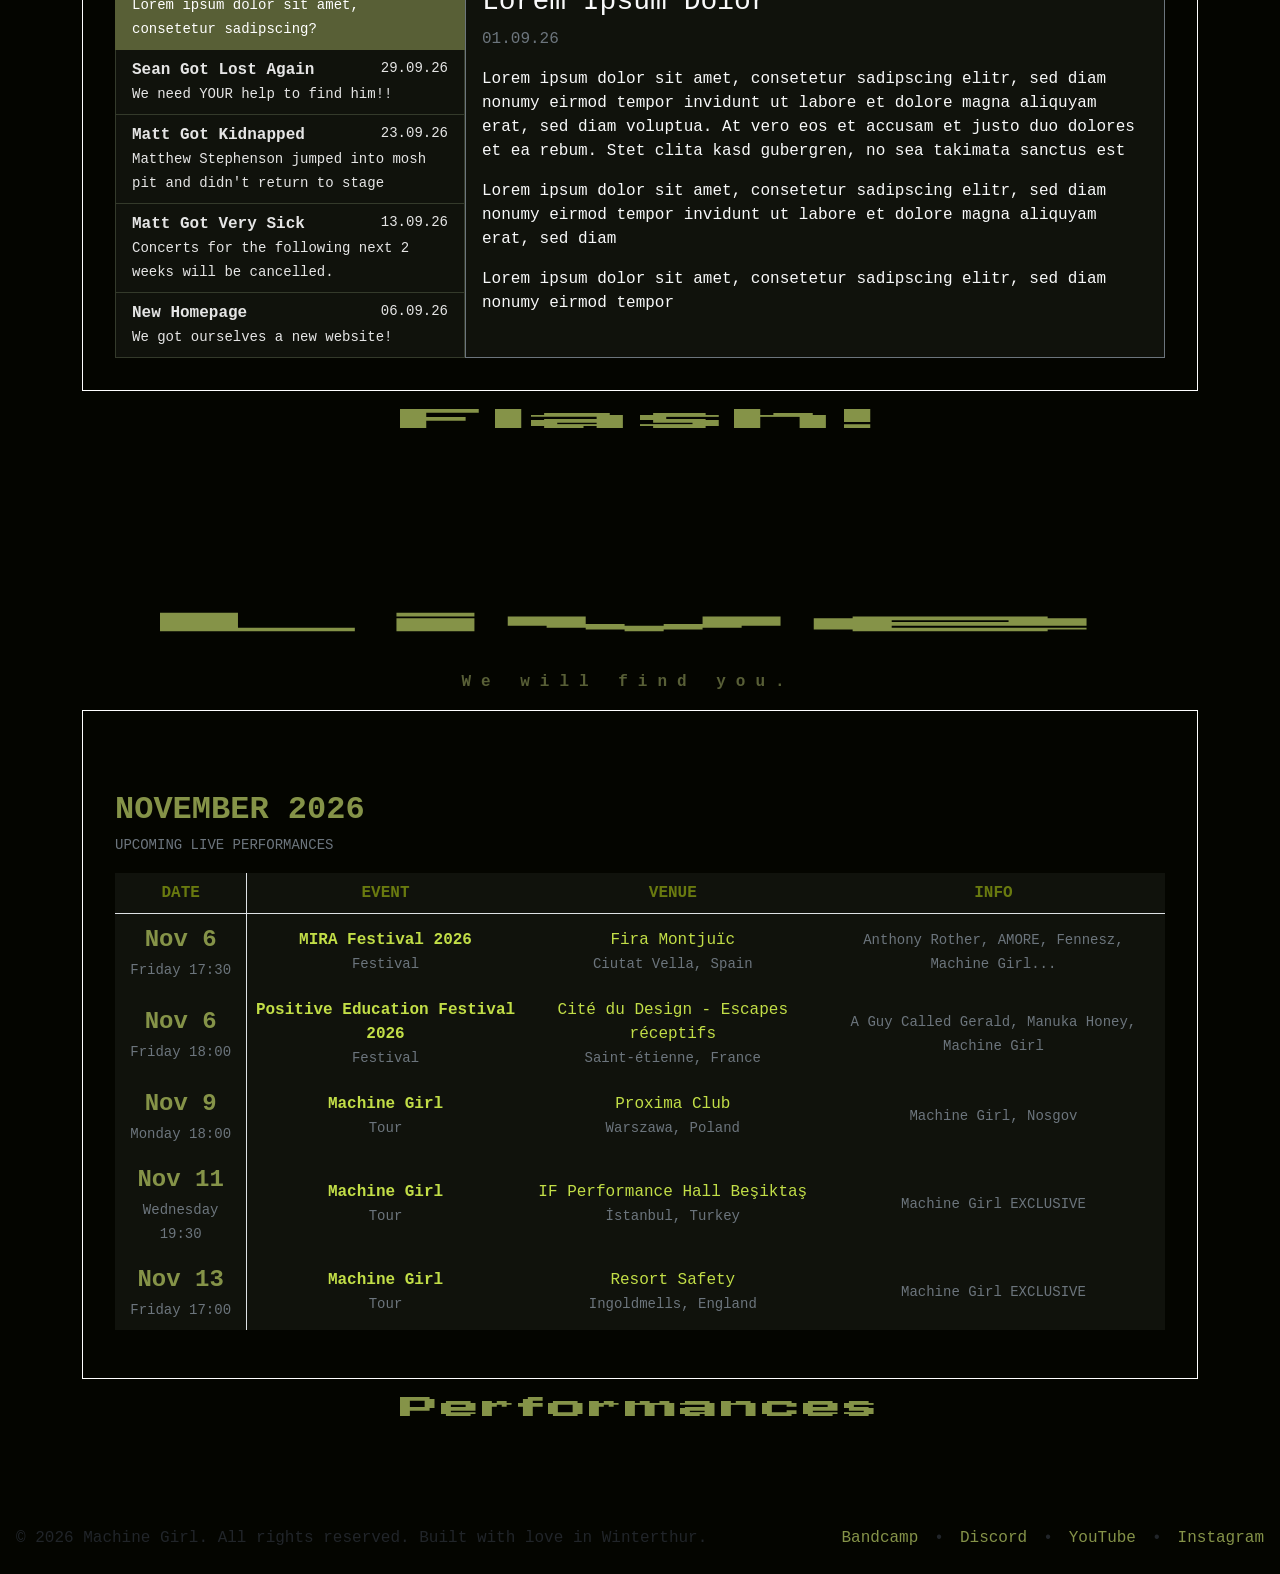
==== commit 005b504e: "some little news improvements to make it look more uniform and allat yk" ====
--- a/index.html
+++ b/index.html
@@ -144,7 +144,7 @@
                 <p class="sector-subtitle-spacing-big fw-bold no-nl">infinite </p>
                 <p class="sector-subtitle fw-bold no-nl">potentialities</p>
 
-                <div class="row g-3 text-start mt-3">
+                <div class="row g-0 text-start mt-3 news-stuff">
 
                     <!-- headline sidebar -->
                     <div class="col-md-4">
@@ -225,14 +225,6 @@
                                             Lorem ipsum dolor sit amet, consetetur sadipscing elitr, sed diam nonumy
                                             eirmod tempor
                                         </p>
-                                        <p>
-                                            Lorem ipsum dolor sit amet, consetetur sadipscing elitr, sed diam nonumy
-                                            eirmod tempor invidunt ut labore et dolore
-                                            magna aliquyam erat, sed diam voluptua. At vero eos et accusam et justo duo
-                                            dolores et ea rebum. Stet clita kasd
-                                            gubergren, no sea takimata sanctus est Lorem ipsum dolor sit amet. Lorem
-                                            ipsum dolor sit
-                                        </p>
                                     </div>
                                 </div>
                             </div>
@@ -268,7 +260,7 @@
                                         <h3 class="card-title mt-2">Give Him Back.</h3>
                                         <p class="text-secondary">23.09.26</p>
 
-                                        <img src="img/news_consumed.jpg" width="300" height="400"
+                                        <img src="img/news_consumed.jpg" width="225" height="300"
                                             alt="dude wth we still need that guy">
                                     </div>
                                 </div>
--- a/css/style.css
+++ b/css/style.css
@@ -1061,7 +1061,8 @@
     --bs-table-bg: #10120c !important;
 }
 
-.events-container {
+.events-container,
+.news-stuff {
     border: 1px solid #ffffff;
     border-radius: 0;
     padding: clamp(1rem, 3vw, 2rem);
@@ -1084,4 +1085,35 @@
 .text-bg-mg-secondary {
     color: #fff !important;
     background-color: var(--more-color) !important;
+}
+
+.news-stuff .list-group,
+.news-stuff .list-group-item,
+.news-stuff .card,
+.news-stuff .badge {
+    border-radius: 0 !important;
+}
+
+.news-stuff {
+    align-items: stretch;
+}
+
+.news-stuff>.col-md-4,
+.news-stuff>.col-md-8 {
+    display: flex;
+    flex-direction: column;
+}
+
+.news-stuff .tab-content {
+    flex: 1;
+    display: flex;
+    flex-direction: column;
+}
+
+.news-stuff .tab-pane.active {
+    flex: 1;
+}
+
+.news-stuff .tab-pane.active .card {
+    height: 100%;
 }
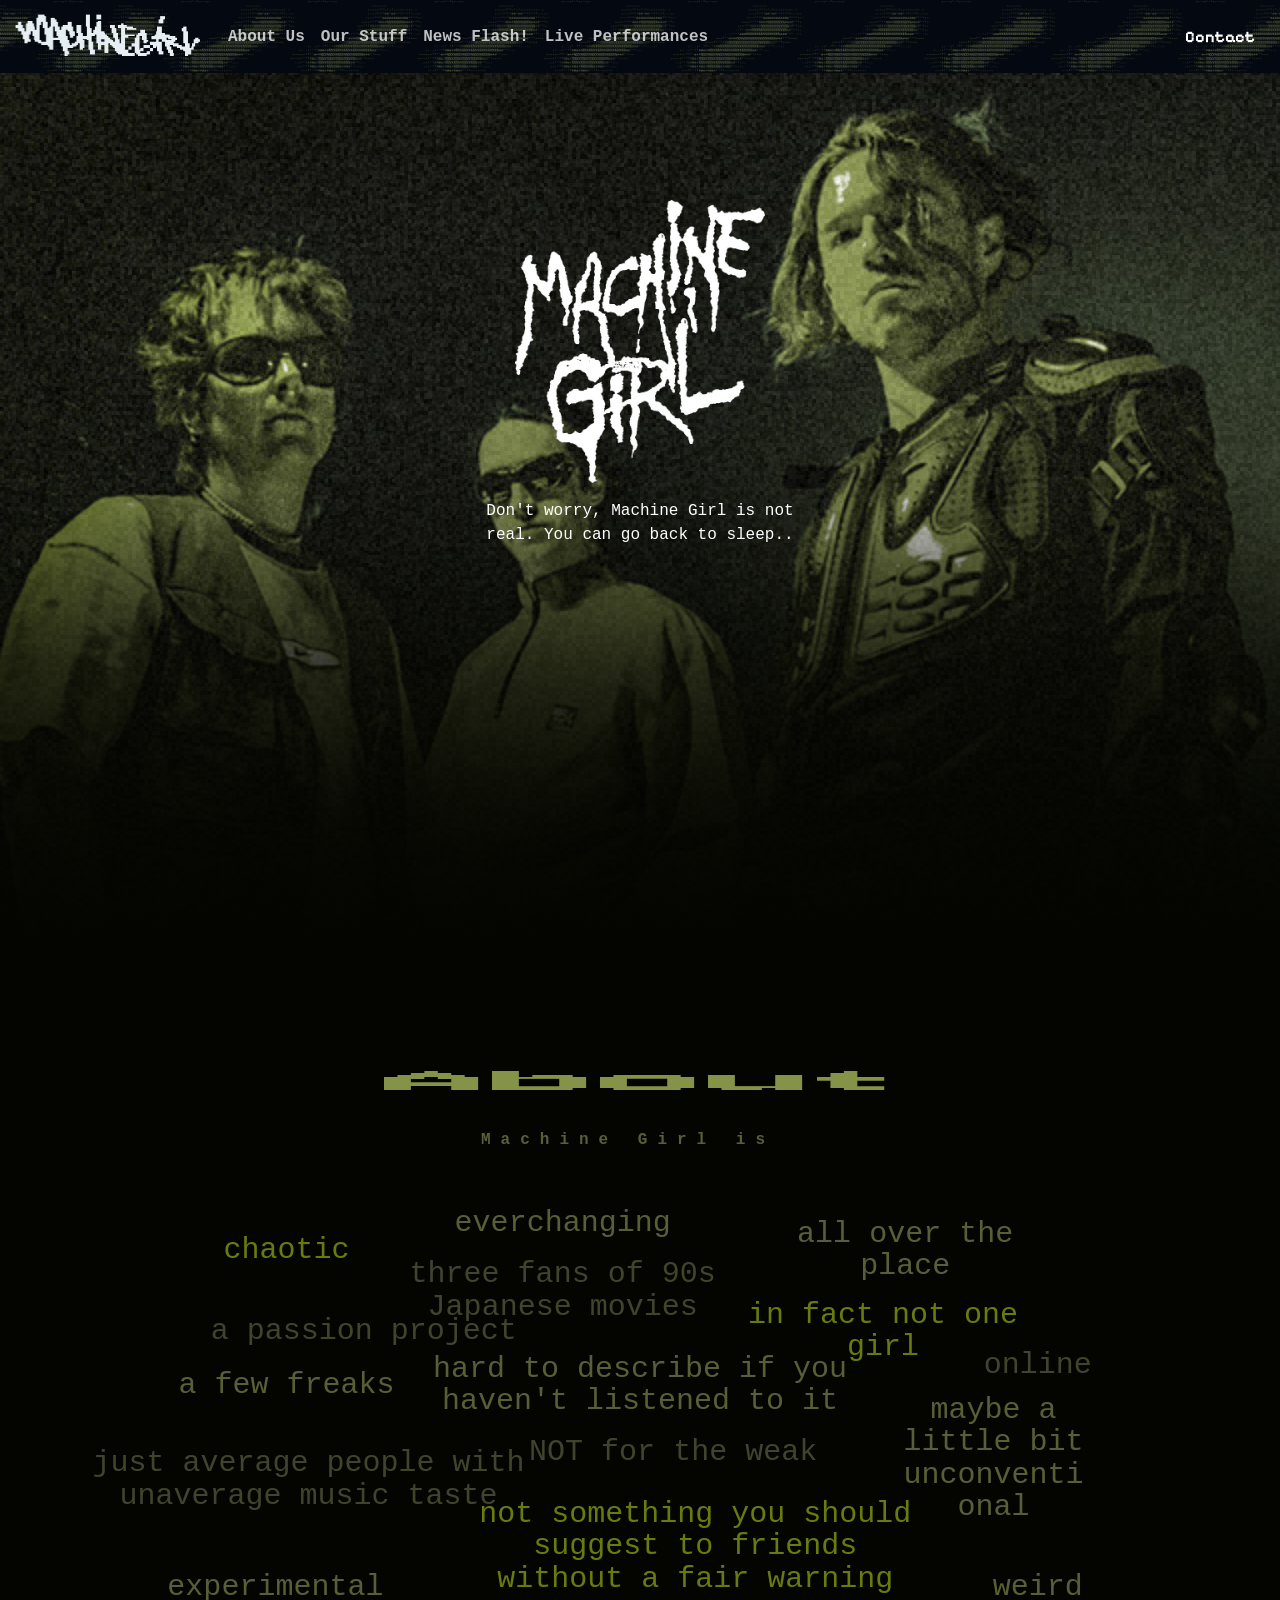
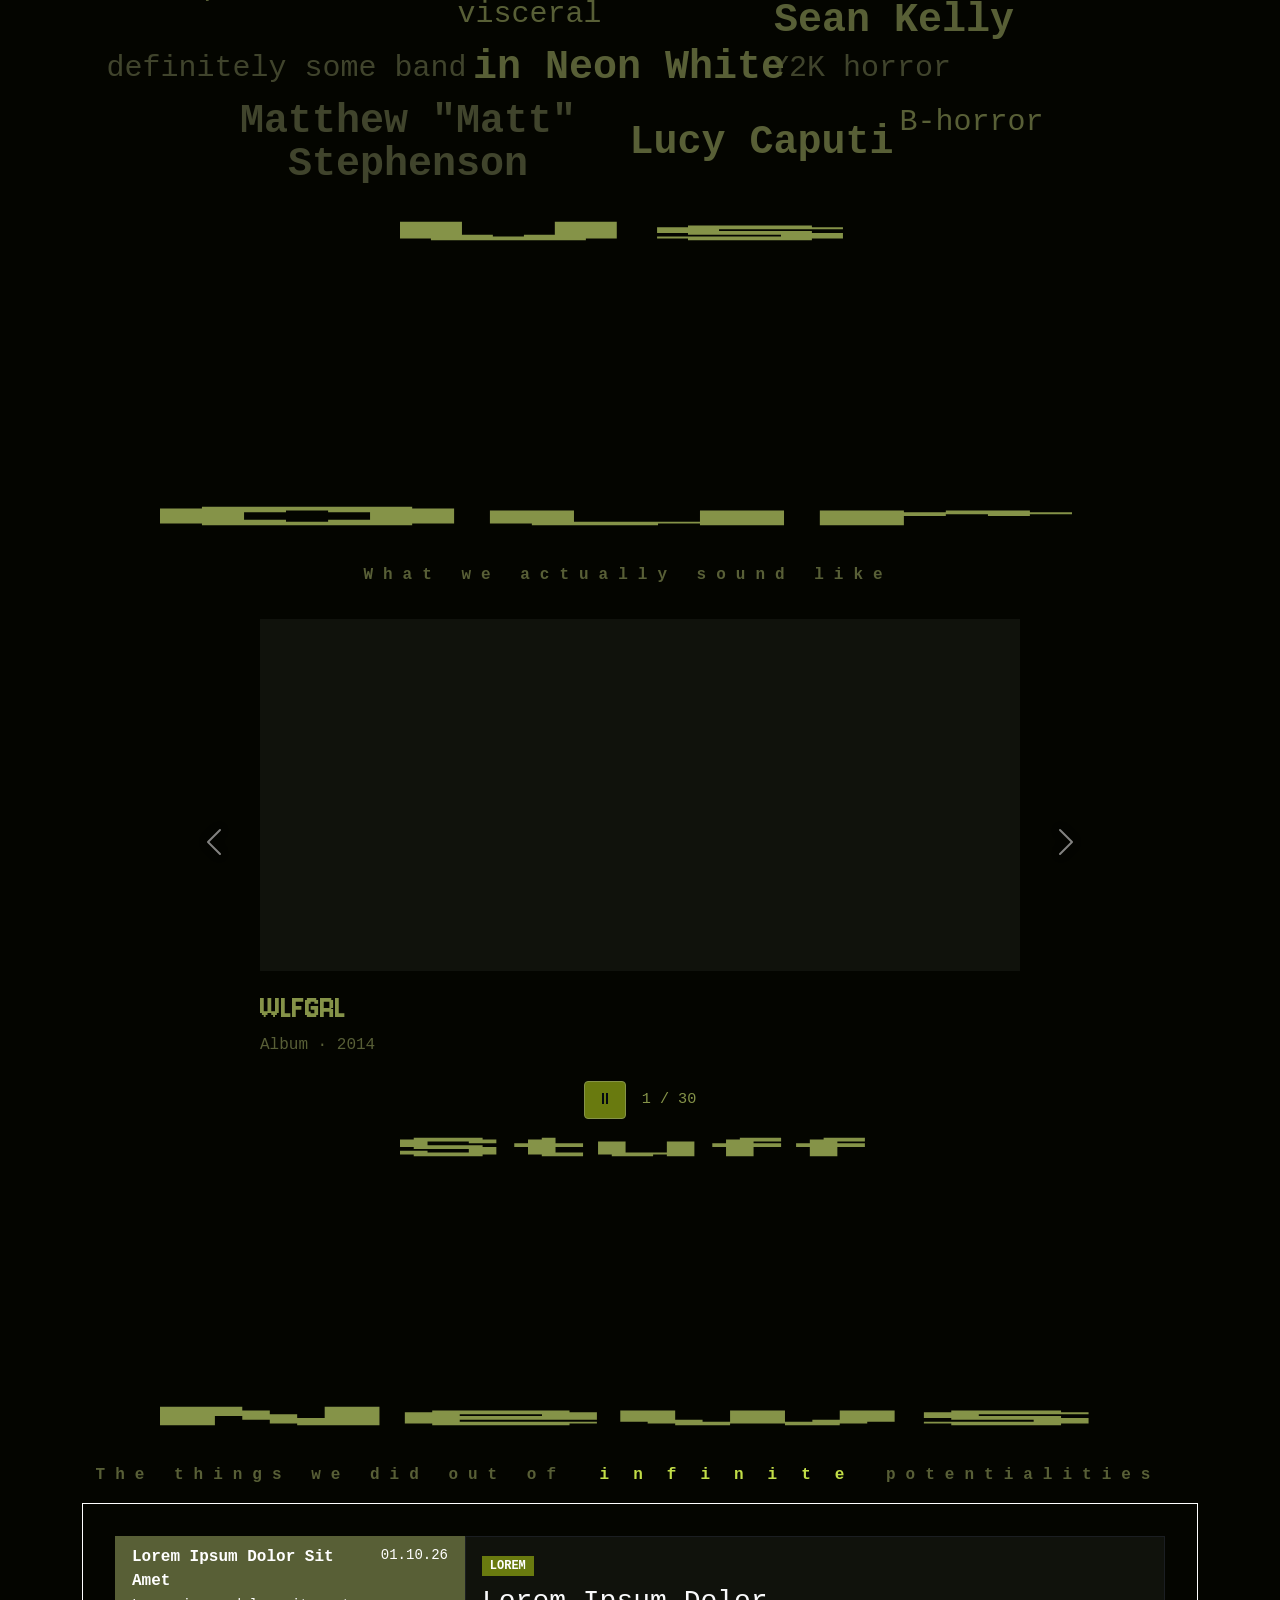
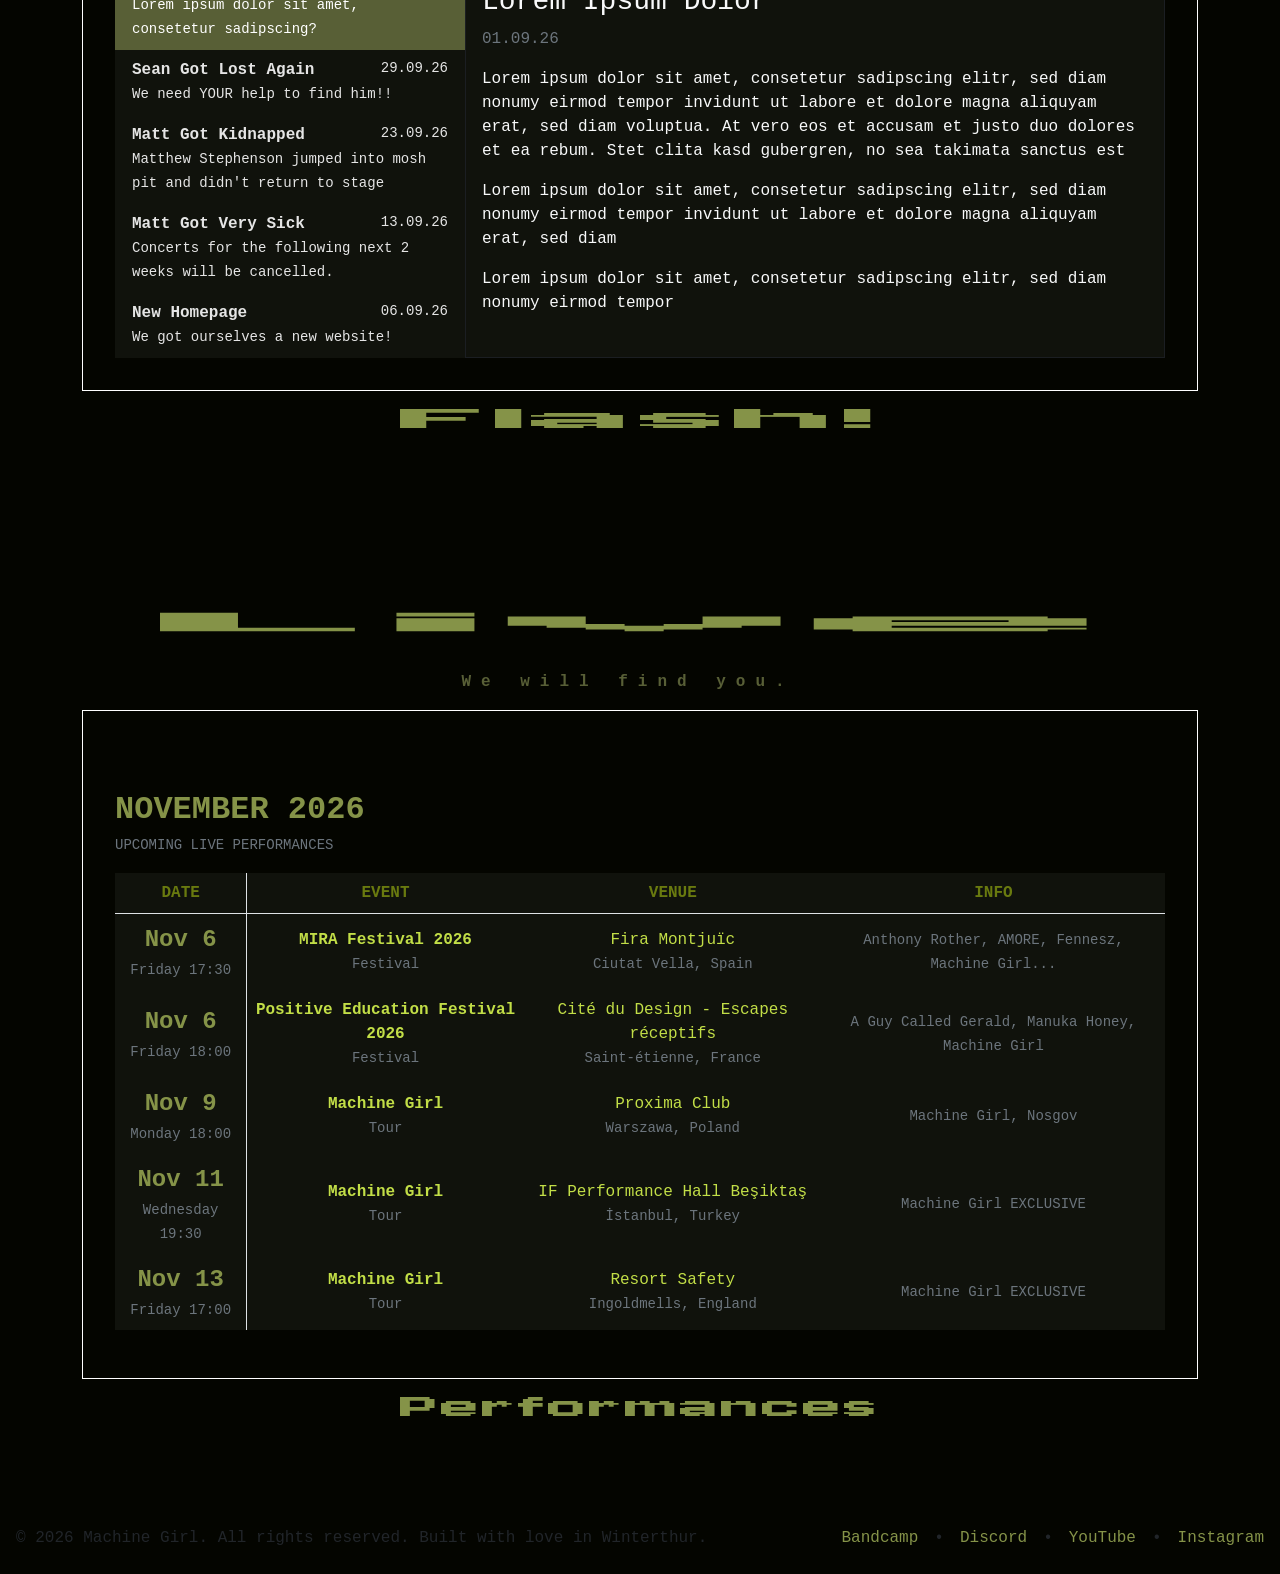
==== commit 7464299b: "FINAL changes now fr fr trust" ====
--- a/index.html
+++ b/index.html
@@ -203,7 +203,7 @@
                         <div class="tab-content">
 
                             <div class="tab-pane fade show active" id="news-entry-1">
-                                <div class="card bg-dark text-light border-secondary h-100">
+                                <div class="card bg-dark text-light h-100">
                                     <div class="card-body">
                                         <span class="badge text-bg-mg-secondary">LOREM</span>
                                         <h3 class="card-title mt-2">Lorem Ipsum Dolor</h3>
@@ -230,7 +230,7 @@
                             </div>
 
                             <div class="tab-pane fade" id="news-entry-2">
-                                <div class="card bg-dark text-light border-secondary h-100">
+                                <div class="card bg-dark text-light h-100">
                                     <div class="card-body">
                                         <span class="badge text-bg-mg-secondary">NEWS</span>
                                         <h3 class="card-title mt-2">This is the fourth time btw</h3>
@@ -254,7 +254,7 @@
                             </div>
 
                             <div class="tab-pane fade" id="news-entry-3">
-                                <div class="card bg-dark text-light border-secondary h-100">
+                                <div class="card bg-dark text-light h-100">
                                     <div class="card-body">
                                         <span class="badge text-bg-mg-secondary">NEWS</span>
                                         <h3 class="card-title mt-2">Give Him Back.</h3>
@@ -267,7 +267,7 @@
                             </div>
 
                             <div class="tab-pane fade" id="news-entry-4">
-                                <div class="card bg-dark text-light border-secondary h-100">
+                                <div class="card bg-dark text-light h-100">
                                     <div class="card-body">
                                         <span class="badge text-bg-mg-secondary">NEWS</span>
                                         <h3 class="card-title mt-2">Wish Him Luck Gng 😔✌️</h3>
@@ -287,7 +287,7 @@
                             </div>
 
                             <div class="tab-pane fade" id="news-entry-5">
-                                <div class="card bg-dark text-light border-secondary h-100">
+                                <div class="card bg-dark text-light h-100">
                                     <div class="card-body">
                                         <span class="badge text-bg-mg-secondary">NEWS</span>
                                         <h3 class="card-title mt-2">A New Beginning</h3>
--- a/css/style.css
+++ b/css/style.css
@@ -1042,12 +1042,13 @@
 
 .news-list {
     --bs-list-group-active-bg: var(--secondary);
-    --bs-list-group-active-border-color: var(--secondary);
+    --bs-list-group-active-border-color: transparent;
     --bs-list-group-active-color: #ffffff;
 
     --bs-list-group-bg: #10120c;
     --bs-list-group-color: #e5e5e5;
-    --bs-list-group-border-color: #343a2b;
+    --bs-list-group-border-color: transparent;
+    --bs-card-border-color: transparent;
 
     --bs-list-group-action-hover-bg: #25291e;
     --bs-list-group-action-hover-color: #ffffff;
